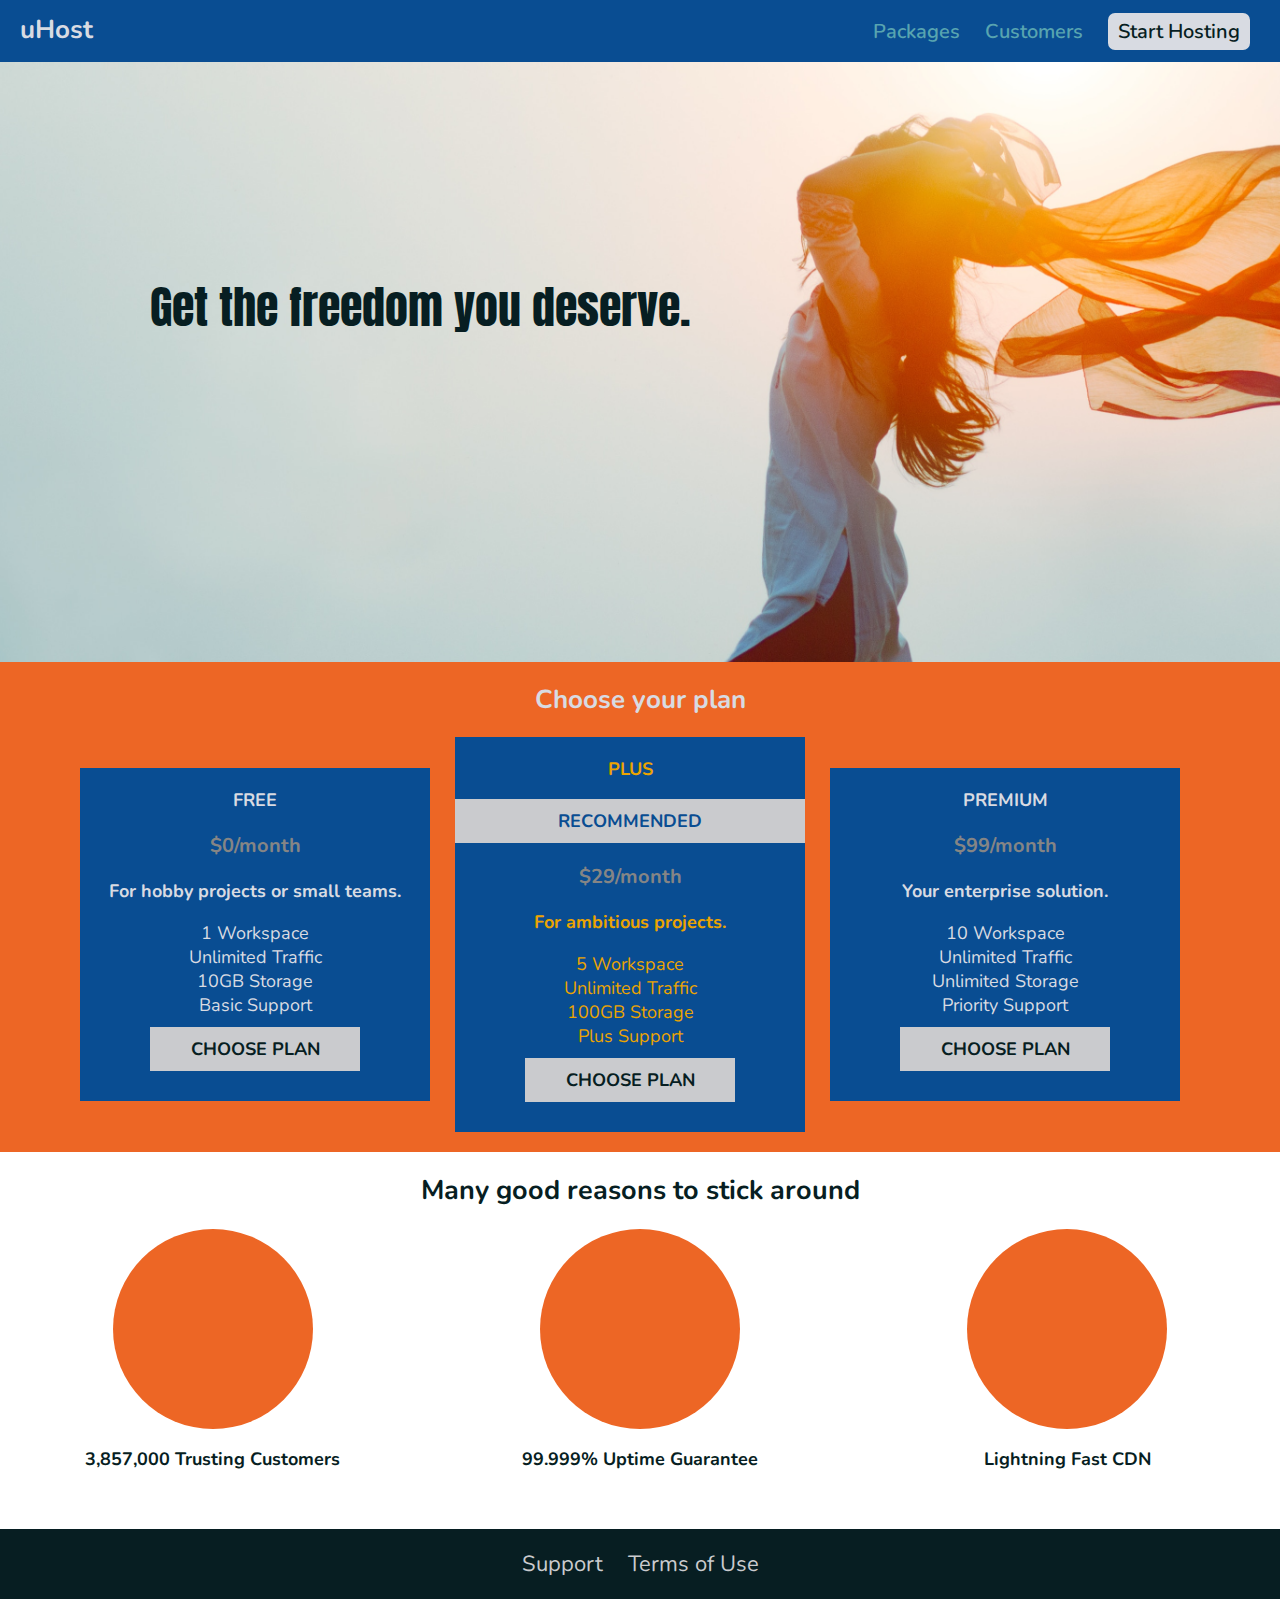
==== index.html @ 659d3403 "Create and style footer" ====
<!DOCTYPE html>

<head>
    <meta charset="utf-8">
    <meta http-equiv="X-UA-Compatible" content="IE=edge">
    <title>uHost</title>
    <link rel="shortcut icon" href="favicon.png">
    <meta name="description" content="">
    <meta name="viewport" content="width=device-width, initial-scale=1">
    <link rel="stylesheet" href="style.css">
    <link href="https://fonts.googleapis.com/css?family=Anton|Nunito" rel="stylesheet">
</head>

<body>
    <div class="container">
        <nav class="navigation">
            <a class="nav-home" href="#">uHost</a>
            <ul class="nav-links">
                <li class="nav-link">
                    <a href="packages.html">Packages</a>
                </li>
                <li class="nav-link">
                    <a href="customers.html">Customers</a>
                </li>
                <li class="nav-link hosting">
                    <a href="hosting.html">Start Hosting</a>
                </li>
            </ul>
        </nav>
        <main>
            <section class="img-text">
                <div class="text-msg">Get the freedom you deserve.</div>
            </section>
            <section class="packages">
                <h3 class="packages-title">Choose your plan</h3>
                <ul class="packages-list">
                    <li class="package">
                        <h4 class="package-title">FREE</h4>
                        <p class="package-price">$0/month</p>
                        <p class="package-description">For hobby projects or small teams.</p>
                        <ul class="package-deal">
                            <li>1 Workspace</li>
                            <li>Unlimited Traffic</li>
                            <li>10GB Storage</li>
                            <li>Basic Support</li>
                        </ul>
                        <p class="choose-plan">
                            <a href="#">Choose Plan</a>
                        </p>
                    </li>
                    <li class="package package-plus">
                        <h4 class="package-title">PLUS</h4>
                        <p class="recommended-label">Recommended</p>
                        <p class="package-price">$29/month</p>
                        <p class="package-description">For ambitious projects.</p>
                        <ul class="package-deal">
                            <li>5 Workspace</li>
                            <li>Unlimited Traffic</li>
                            <li>100GB Storage</li>
                            <li>Plus Support</li>
                        </ul>
                        <p class="choose-plan">
                            <a href="#">Choose Plan</a>
                        </p>
                    </li>
                    <li class="package">
                        <h4 class="package-title">PREMIUM</h4>
                        <p class="package-price">$99/month</p>
                        <p class="package-description">Your enterprise solution.</p>
                        <ul class="package-deal">
                            <li>10 Workspace</li>
                            <li>Unlimited Traffic</li>
                            <li>Unlimited Storage</li>
                            <li>Priority Support</li>
                        </ul>
                        <p class="choose-plan">
                            <a href="#">Choose Plan</a>
                        </p>
                    </li>
                </ul>
            </section>
            <section class="features">
                <h2 class="features-title">Many good reasons to stick around</h2>
                <ul class="feature-items">
                    <li class="feature">
                        <div class="feature-img"></div>
                        <p class="feature-text">3,857,000 Trusting Customers</p>
                    </li>
                    <li class="feature">
                        <div class="feature-img"></div>
                        <p class="feature-text">99.999% Uptime Guarantee</p>
                    </li>
                    <li class="feature">
                        <div class="feature-img"></div>
                        <p class="feature-text">Lightning Fast CDN</p>
                    </li>
                </ul>
            </section>
        </main>
        <footer>
            <a href="#">Support</a>
            <a href="#">Terms of Use</a>
        </footer>
    </div>
    <script src="" async defer></script>
</body>

</html>
---- style.css ----
* {
  box-sizing: border-box;
}
body {
  font-family: 'Nunito', sans-serif;
  font-size: 18px;
  margin: 0;
  padding: 0;
  color: #071e22;
}
ul,
li,
a {
  list-style-type: none;
  text-decoration: none;
  color: inherit;
  margin: 0;
  padding: 0;
}
h1,
h2,
h3,
h4 {
  margin: 0;
  padding: 0;
}
a:active,
a:hover,
a:focus {
  text-decoration: none;
}
/*** INDEX PAGE ***/

/*** Navigation ***/
.navigation {
  background-color: #094d92;
  font-weight: 600;
  padding: 12px 0;
}
.nav-home {
  font-size: 26px;
  margin-left: 20px;
  font-weight: 700;
  color: #d8dbe2;
}
.nav-links,
.nav-link {
  display: inline-block;
}
.nav-links {
  width: 90%;
  text-align: right;
  color: #58a4b0;
}
.nav-link {
  padding-right: 20px;
  font-size: 20px;
}
.hosting {
  padding: 5px 10px;
  background-color: #d8dbe2;
  border-radius: 7px;
  color: #071e22;
}
/*** Main Section ***/

.img-text {
  height: 600px;
  background: url('img/freedom6.jpg') center;
  background-size: 130% auto;
  position: relative;
}
.text-msg {
  position: absolute;
  top: 35%;
  left: 150px;
  color: #071e22;
  font-size: 46px;
  font-family: 'Anton', sans-serif;
}
.packages {
  background-color: #ed6625;
  padding: 20px 0;
  text-align: center;
}
.packages-title {
  margin-bottom: 20px;
  font-size: 26px;
  color: #d8dbe2;
}
.package {
  padding: 20px 0;
  display: inline-block;
  margin-right: 20px;
  vertical-align: middle;
  width: 350px;
  background-color: #094d92;
  color: #d8dbe2;
}

.package-plus {
  color: #eca400;
}
.package-plus .recommended-label {
  padding: 10px 0;
  background-color: #cacbce;
  color: #094d92;
  text-transform: uppercase;
  font-weight: bold;
}
.package-description {
  font-weight: bold;
}
.package .choose-plan {
  padding: 10px;
  background-color: #cacbce;
  color: #071e22;
  width: 60%;
  margin: 10px auto;
  text-transform: uppercase;
  font-weight: bolder;
}

.package-price {
  font-size: 20px;
  font-weight: bold;
  color: #858585;
}

.features {
  text-align: center;
  padding: 20px 0;
}
.feature-img {
  width: 200px;
  height: 200px;
  border-radius: 50%;
  background-color: #ed6625;
}
.feature {
  display: inline-block;
  padding: 20px 0;
  width: 33%;
}
.feature-img {
  margin: 0 auto;
}
.feature-text {
  font-weight: bold;
}

/*** Footer ***/
footer {
  background-color: #071e22;
  text-align: center;
  padding: 20px 0;
}
footer a {
  color: #cacbce;
  font-size: 22px;
}

footer a:first-child {
  margin-right: 20px;
}
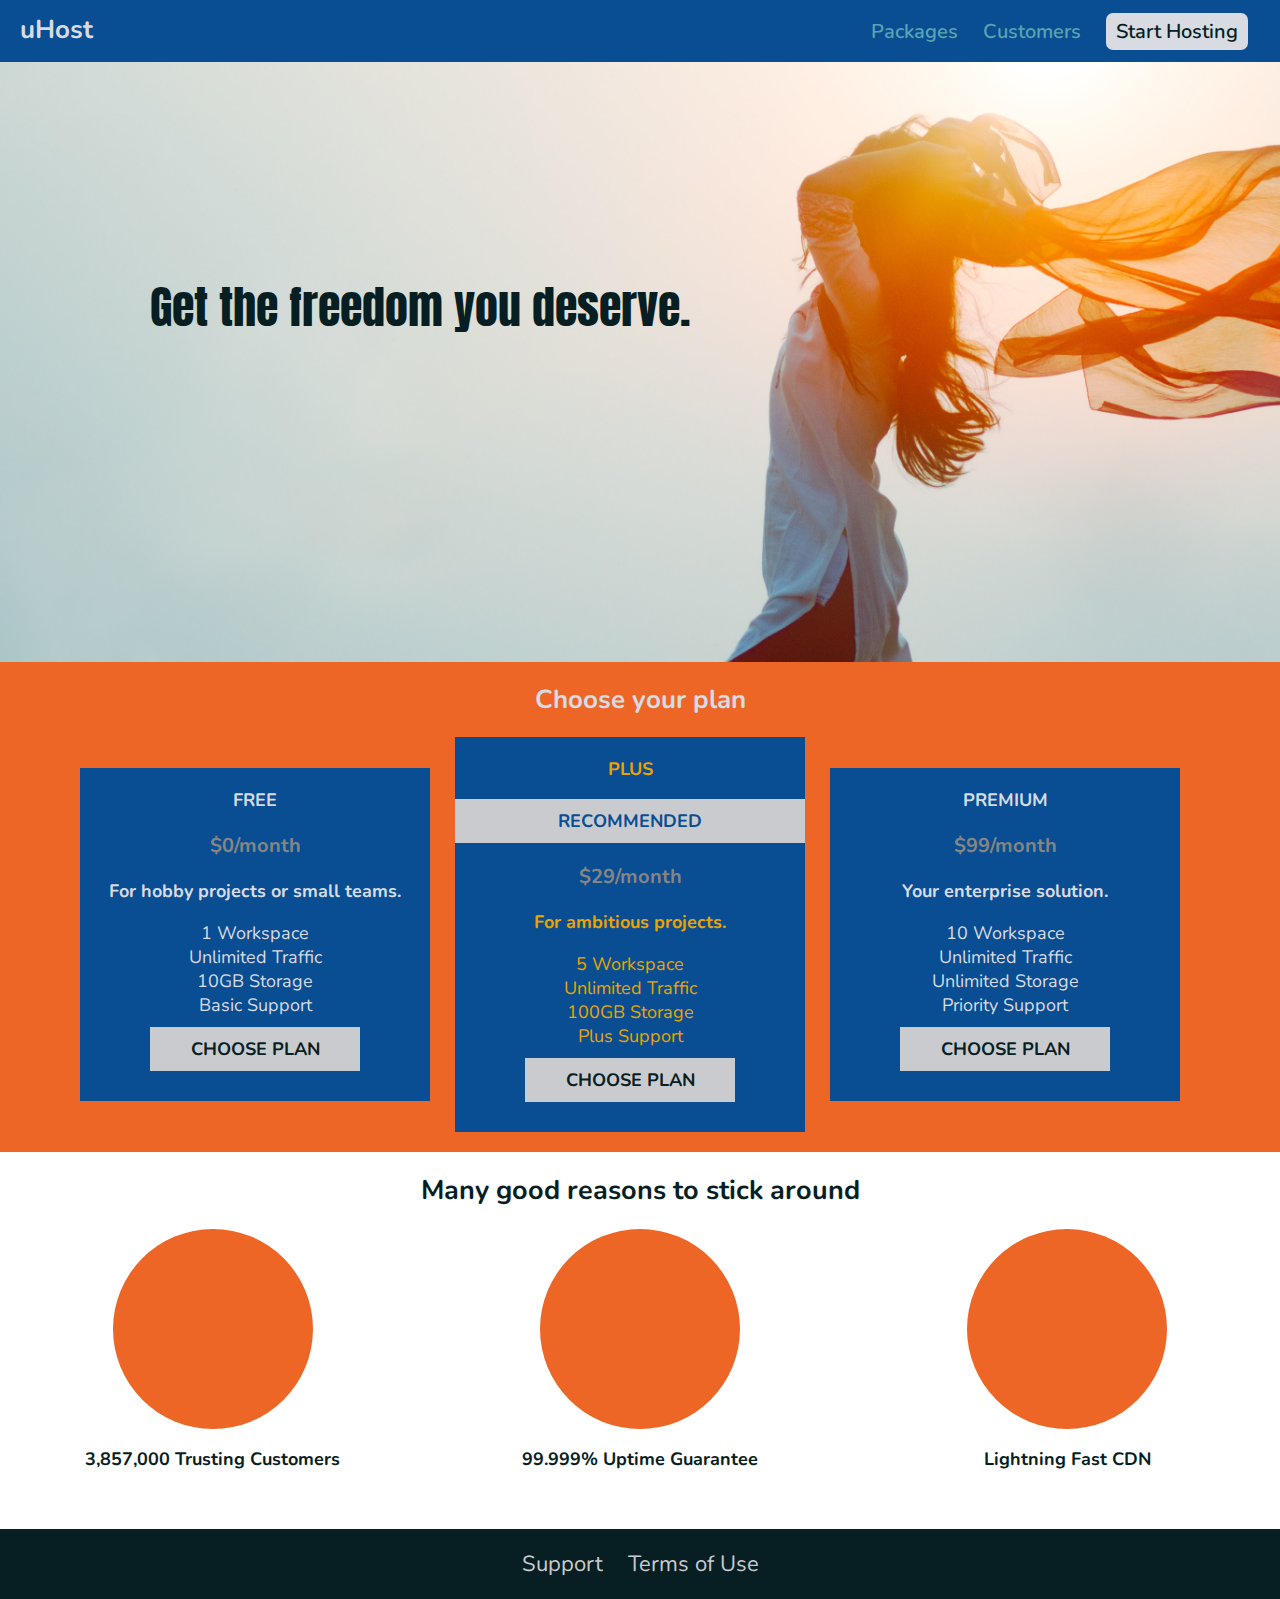
==== commit 087e3868: "Add and style header" ====
--- a/index.html
+++ b/index.html
@@ -12,9 +12,11 @@
 </head>
 
 <body>
-    <div class="container">
+    <header class="main-header">
+        <div class="home-title">
+            <a href="#">uHost</a>
+        </div>
         <nav class="navigation">
-            <a class="nav-home" href="#">uHost</a>
             <ul class="nav-links">
                 <li class="nav-link">
                     <a href="packages.html">Packages</a>
@@ -27,81 +29,81 @@
                 </li>
             </ul>
         </nav>
-        <main>
-            <section class="img-text">
-                <div class="text-msg">Get the freedom you deserve.</div>
-            </section>
-            <section class="packages">
-                <h3 class="packages-title">Choose your plan</h3>
-                <ul class="packages-list">
-                    <li class="package">
-                        <h4 class="package-title">FREE</h4>
-                        <p class="package-price">$0/month</p>
-                        <p class="package-description">For hobby projects or small teams.</p>
-                        <ul class="package-deal">
-                            <li>1 Workspace</li>
-                            <li>Unlimited Traffic</li>
-                            <li>10GB Storage</li>
-                            <li>Basic Support</li>
-                        </ul>
-                        <p class="choose-plan">
-                            <a href="#">Choose Plan</a>
-                        </p>
-                    </li>
-                    <li class="package package-plus">
-                        <h4 class="package-title">PLUS</h4>
-                        <p class="recommended-label">Recommended</p>
-                        <p class="package-price">$29/month</p>
-                        <p class="package-description">For ambitious projects.</p>
-                        <ul class="package-deal">
-                            <li>5 Workspace</li>
-                            <li>Unlimited Traffic</li>
-                            <li>100GB Storage</li>
-                            <li>Plus Support</li>
-                        </ul>
-                        <p class="choose-plan">
-                            <a href="#">Choose Plan</a>
-                        </p>
-                    </li>
-                    <li class="package">
-                        <h4 class="package-title">PREMIUM</h4>
-                        <p class="package-price">$99/month</p>
-                        <p class="package-description">Your enterprise solution.</p>
-                        <ul class="package-deal">
-                            <li>10 Workspace</li>
-                            <li>Unlimited Traffic</li>
-                            <li>Unlimited Storage</li>
-                            <li>Priority Support</li>
-                        </ul>
-                        <p class="choose-plan">
-                            <a href="#">Choose Plan</a>
-                        </p>
-                    </li>
-                </ul>
-            </section>
-            <section class="features">
-                <h2 class="features-title">Many good reasons to stick around</h2>
-                <ul class="feature-items">
-                    <li class="feature">
-                        <div class="feature-img"></div>
-                        <p class="feature-text">3,857,000 Trusting Customers</p>
-                    </li>
-                    <li class="feature">
-                        <div class="feature-img"></div>
-                        <p class="feature-text">99.999% Uptime Guarantee</p>
-                    </li>
-                    <li class="feature">
-                        <div class="feature-img"></div>
-                        <p class="feature-text">Lightning Fast CDN</p>
-                    </li>
-                </ul>
-            </section>
-        </main>
-        <footer>
-            <a href="#">Support</a>
-            <a href="#">Terms of Use</a>
-        </footer>
-    </div>
+    </header>
+    <main>
+        <section class="img-text">
+            <div class="text-msg">Get the freedom you deserve.</div>
+        </section>
+        <section class="packages">
+            <h3 class="packages-title">Choose your plan</h3>
+            <ul class="packages-list">
+                <li class="package">
+                    <h4 class="package-title">FREE</h4>
+                    <p class="package-price">$0/month</p>
+                    <p class="package-description">For hobby projects or small teams.</p>
+                    <ul class="package-deal">
+                        <li>1 Workspace</li>
+                        <li>Unlimited Traffic</li>
+                        <li>10GB Storage</li>
+                        <li>Basic Support</li>
+                    </ul>
+                    <p class="choose-plan">
+                        <a href="#">Choose Plan</a>
+                    </p>
+                </li>
+                <li class="package package-plus">
+                    <h4 class="package-title">PLUS</h4>
+                    <p class="recommended-label">Recommended</p>
+                    <p class="package-price">$29/month</p>
+                    <p class="package-description">For ambitious projects.</p>
+                    <ul class="package-deal">
+                        <li>5 Workspace</li>
+                        <li>Unlimited Traffic</li>
+                        <li>100GB Storage</li>
+                        <li>Plus Support</li>
+                    </ul>
+                    <p class="choose-plan">
+                        <a href="#">Choose Plan</a>
+                    </p>
+                </li>
+                <li class="package">
+                    <h4 class="package-title">PREMIUM</h4>
+                    <p class="package-price">$99/month</p>
+                    <p class="package-description">Your enterprise solution.</p>
+                    <ul class="package-deal">
+                        <li>10 Workspace</li>
+                        <li>Unlimited Traffic</li>
+                        <li>Unlimited Storage</li>
+                        <li>Priority Support</li>
+                    </ul>
+                    <p class="choose-plan">
+                        <a href="#">Choose Plan</a>
+                    </p>
+                </li>
+            </ul>
+        </section>
+        <section class="features">
+            <h2 class="features-title">Many good reasons to stick around</h2>
+            <ul class="feature-items">
+                <li class="feature">
+                    <div class="feature-img"></div>
+                    <p class="feature-text">3,857,000 Trusting Customers</p>
+                </li>
+                <li class="feature">
+                    <div class="feature-img"></div>
+                    <p class="feature-text">99.999% Uptime Guarantee</p>
+                </li>
+                <li class="feature">
+                    <div class="feature-img"></div>
+                    <p class="feature-text">Lightning Fast CDN</p>
+                </li>
+            </ul>
+        </section>
+    </main>
+    <footer>
+        <a href="#">Support</a>
+        <a href="#">Terms of Use</a>
+    </footer>
     <script src="" async defer></script>
 </body>
 
--- a/style.css
+++ b/style.css
@@ -32,30 +32,36 @@
 /*** INDEX PAGE ***/
 
 /*** Navigation ***/
-.navigation {
+.main-header {
   background-color: #094d92;
   font-weight: 600;
-  padding: 12px 0;
+  padding: 12px 20px;
 }
-.nav-home {
+
+.home-title {
   font-size: 26px;
-  margin-left: 20px;
   font-weight: 700;
   color: #d8dbe2;
 }
-.nav-links,
-.nav-link {
+.navigation {
+  text-align: right;
+}
+.navigation,
+.nav-link,
+.home-title {
   display: inline-block;
 }
+.navigation {
+  width: calc(100% - 90px);
+}
 .nav-links {
-  width: 90%;
-  text-align: right;
   color: #58a4b0;
 }
 .nav-link {
   padding-right: 20px;
   font-size: 20px;
 }
+
 .hosting {
   padding: 5px 10px;
   background-color: #d8dbe2;
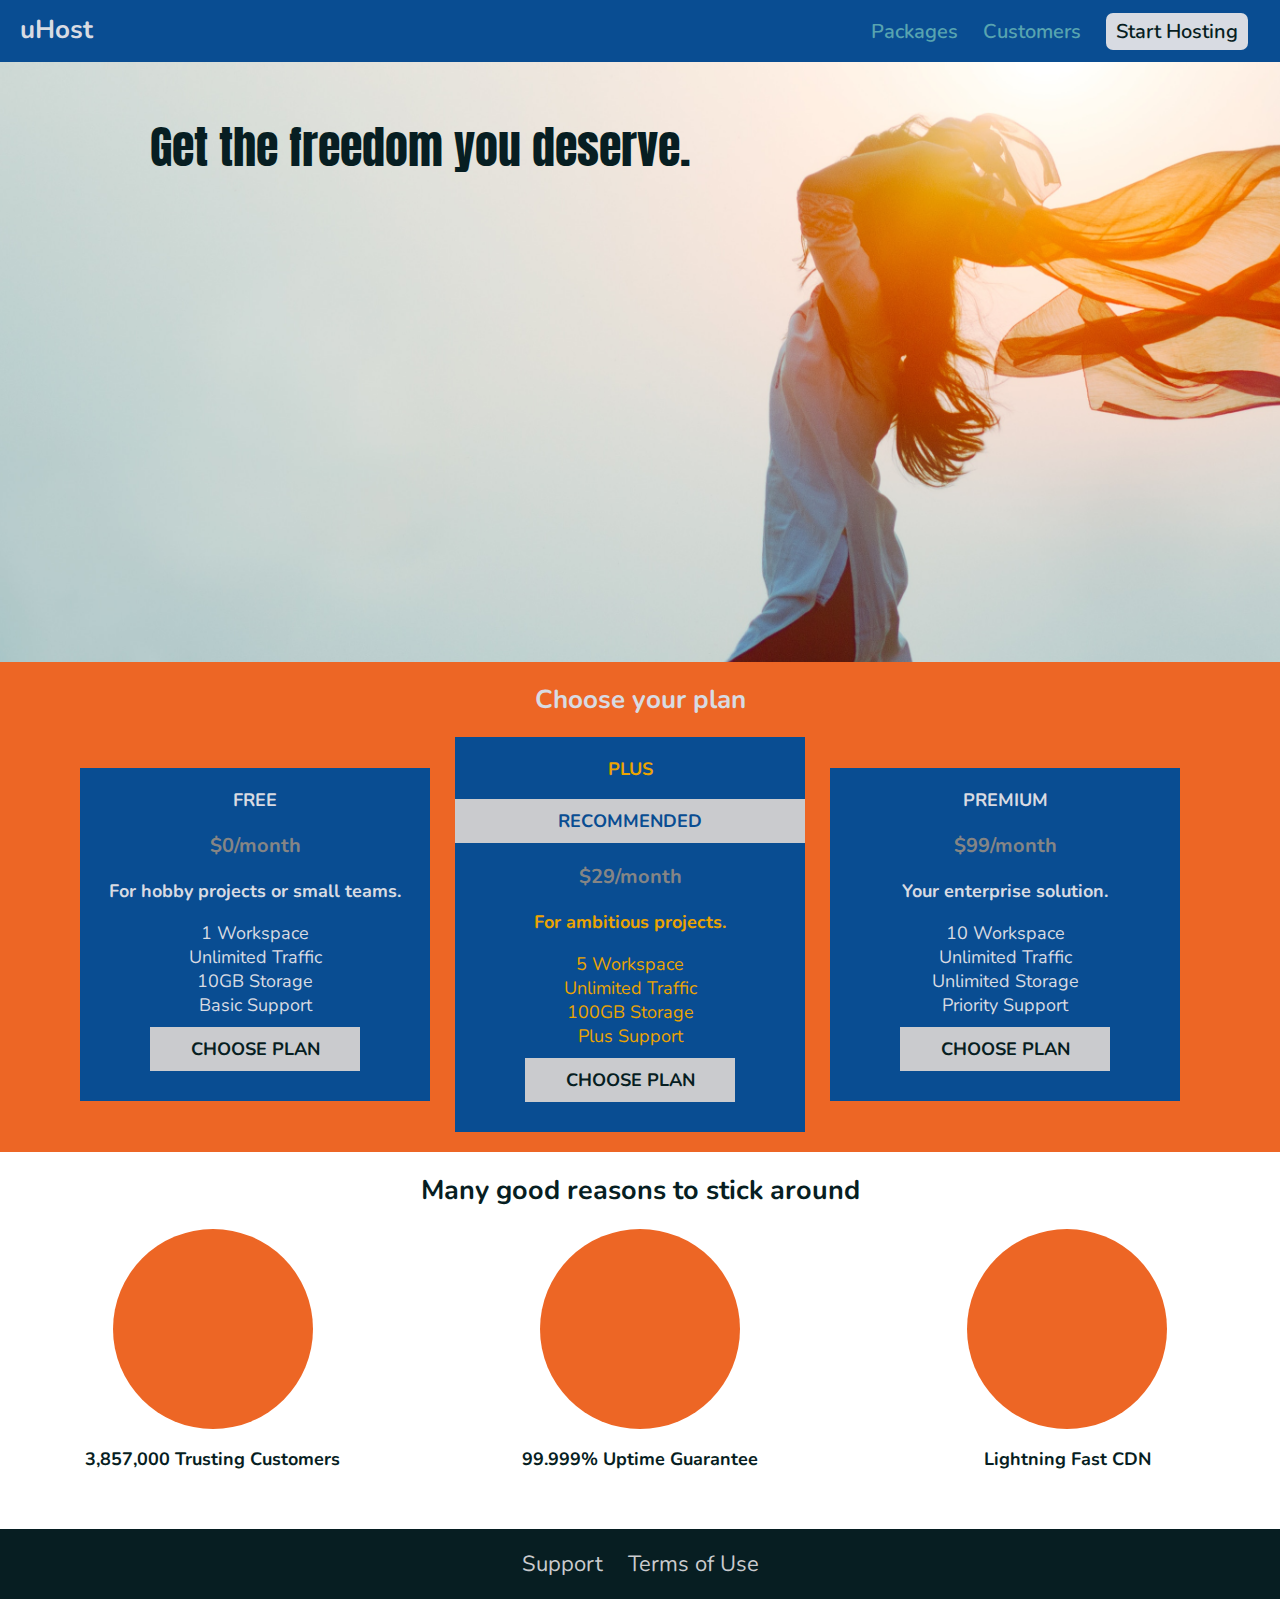
==== commit 07d8a0f3: "Create Packages page" ====
--- a/index.html
+++ b/index.html
@@ -14,7 +14,7 @@
 <body>
     <header class="main-header">
         <div class="home-title">
-            <a href="#">uHost</a>
+            <a href="index.html">uHost</a>
         </div>
         <nav class="navigation">
             <ul class="nav-links">
--- a/style.css
+++ b/style.css
@@ -36,6 +36,9 @@
   background-color: #094d92;
   font-weight: 600;
   padding: 12px 20px;
+  position: fixed;
+  top: 0%;
+  width: 100%;
 }
 
 .home-title {
@@ -71,15 +74,14 @@
 /*** Main Section ***/
 
 .img-text {
+  margin-top: 62px;
   height: 600px;
   background: url('img/freedom6.jpg') center;
   background-size: 130% auto;
-  position: relative;
 }
 .text-msg {
-  position: absolute;
-  top: 35%;
-  left: 150px;
+  padding-top: 50px;
+  padding-left: 150px;
   color: #071e22;
   font-size: 46px;
   font-family: 'Anton', sans-serif;
@@ -94,6 +96,7 @@
   font-size: 26px;
   color: #d8dbe2;
 }
+
 .package {
   padding: 20px 0;
   display: inline-block;
@@ -169,3 +172,26 @@
 footer a:first-child {
   margin-right: 20px;
 }
+
+/*** Packages Page ***/
+.background {
+  background: url(img/background.jpeg);
+}
+.deals-main {
+  padding-top: 82px;
+}
+.deal {
+  margin: 20px;
+  padding: 20px;
+  border: 1px solid #071e22;
+  position: relative;
+}
+.deal-badge {
+  position: absolute;
+  background-color: #ed6625;
+  padding: 5px;
+  color: #d8dbe2;
+  top: 20px;
+  right: 20px;
+  margin-bottom: 20px;
+}
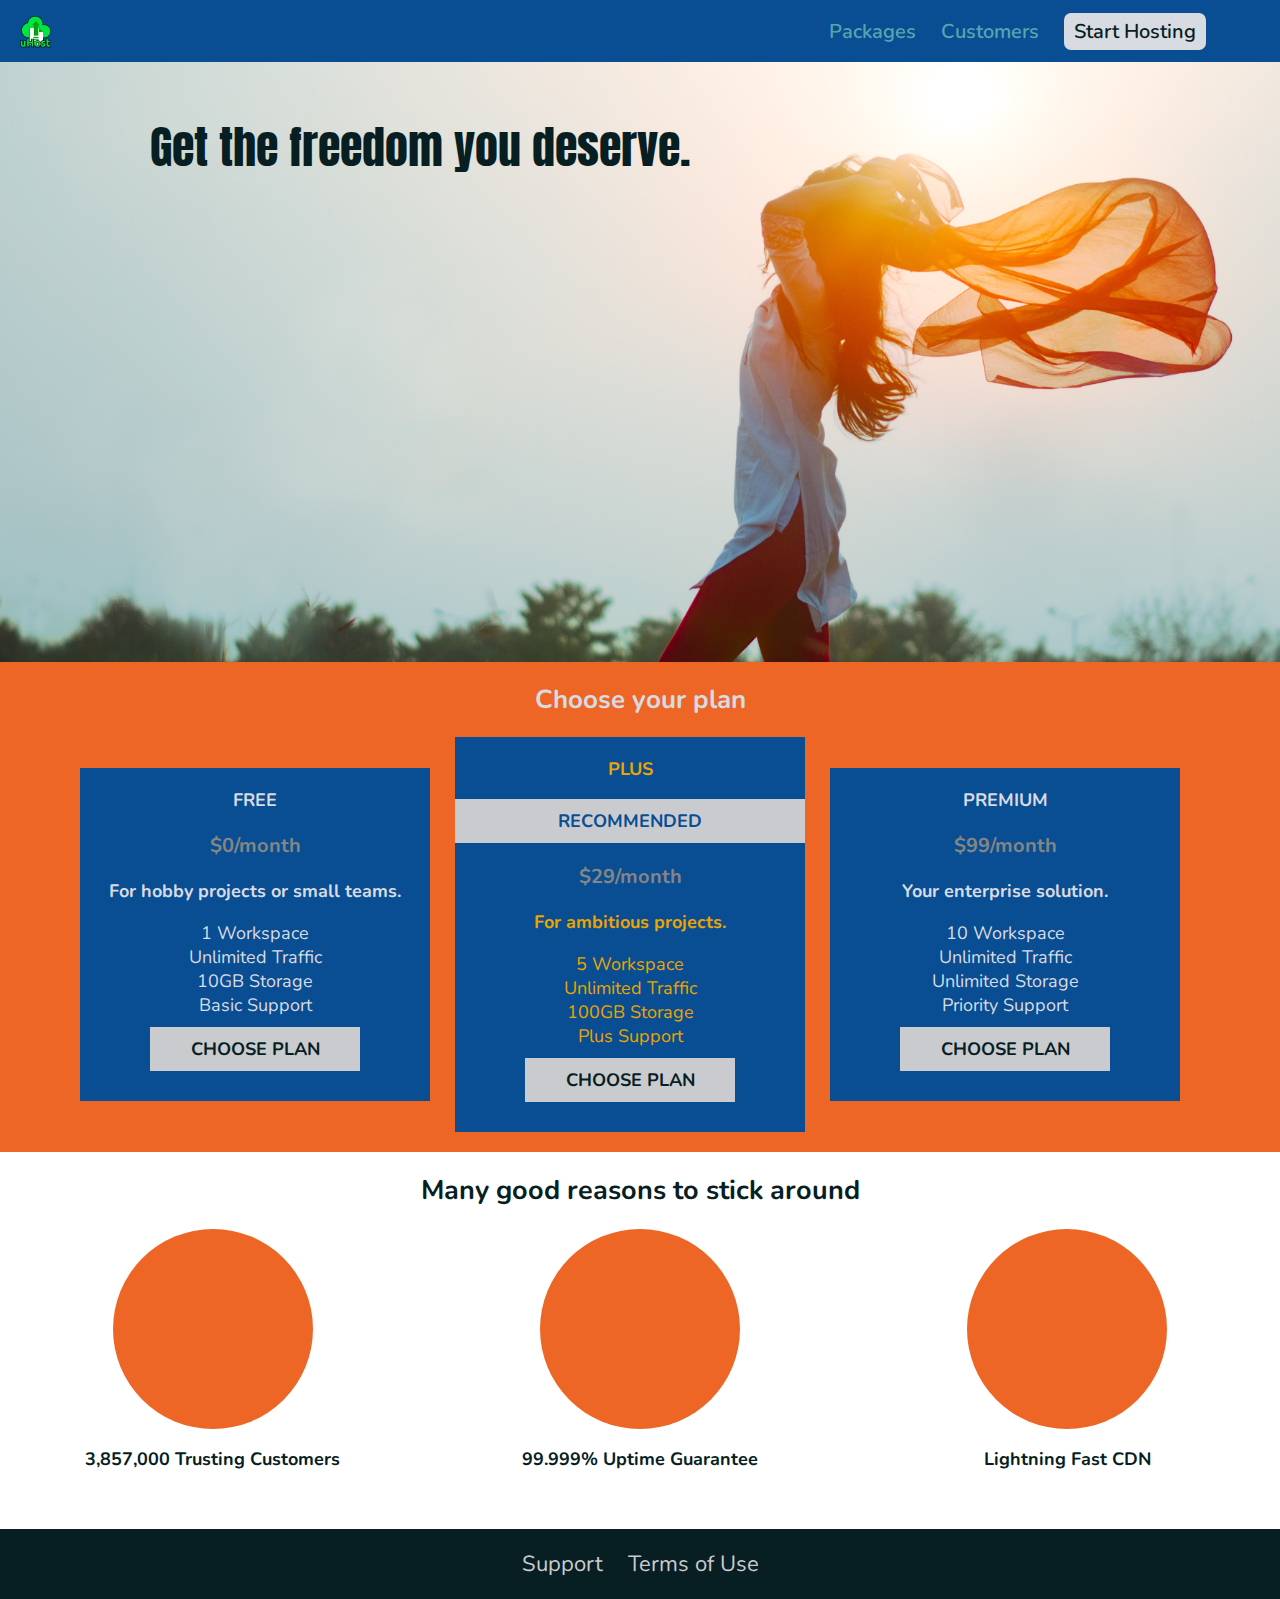
==== commit 27fc3104: "Add and style the Customers page" ====
--- a/index.html
+++ b/index.html
@@ -4,7 +4,7 @@
     <meta charset="utf-8">
     <meta http-equiv="X-UA-Compatible" content="IE=edge">
     <title>uHost</title>
-    <link rel="shortcut icon" href="favicon.png">
+    <link rel="shortcut icon" href="img/favicon.png">
     <meta name="description" content="">
     <meta name="viewport" content="width=device-width, initial-scale=1">
     <link rel="stylesheet" href="style.css">
@@ -14,7 +14,7 @@
 <body>
     <header class="main-header">
         <div class="home-title">
-            <a href="index.html">uHost</a>
+            <a href="index.html"><img src="img/uhost-icon.png" alt="uHost icon"></a>
         </div>
         <nav class="navigation">
             <ul class="nav-links">
@@ -22,7 +22,7 @@
                     <a href="packages.html">Packages</a>
                 </li>
                 <li class="nav-link">
-                    <a href="customers.html">Customers</a>
+                    <a href="customers/customers.html">Customers</a>
                 </li>
                 <li class="nav-link hosting">
                     <a href="hosting.html">Start Hosting</a>
--- a/style.css
+++ b/style.css
@@ -46,6 +46,11 @@
   font-weight: 700;
   color: #d8dbe2;
 }
+
+.home-title img {
+  vertical-align: middle;
+  height: 32px;
+}
 .navigation {
   text-align: right;
 }
@@ -76,8 +81,7 @@
 .img-text {
   margin-top: 62px;
   height: 600px;
-  background: url('img/freedom6.jpg') center;
-  background-size: 130% auto;
+  background: url('img/freedom6.jpg') right bottom 40% / cover border-box, #071e22;
 }
 .text-msg {
   padding-top: 50px;
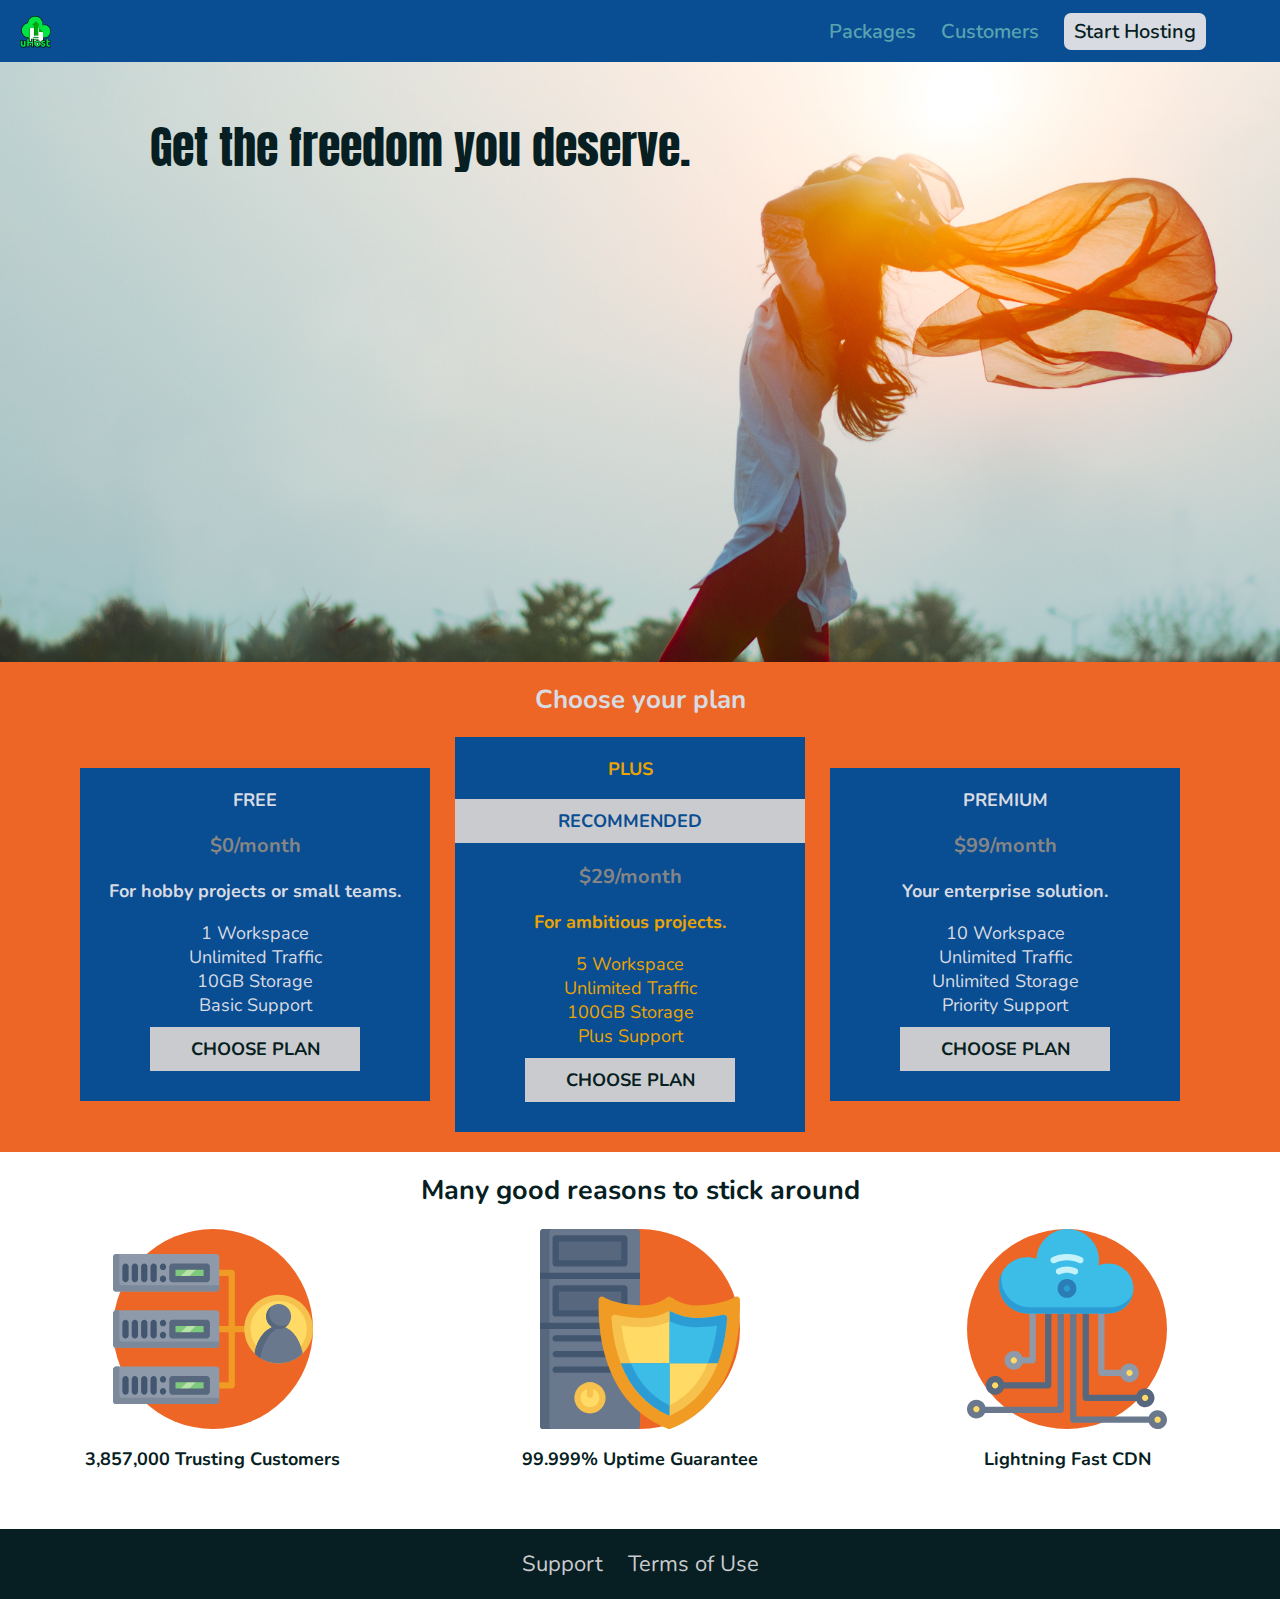
==== commit 2a6fc1fb: "Add SVGs to the main page" ====
--- a/index.html
+++ b/index.html
@@ -86,15 +86,180 @@
             <h2 class="features-title">Many good reasons to stick around</h2>
             <ul class="feature-items">
                 <li class="feature">
-                    <div class="feature-img"></div>
+                    <div class="feature-img"><svg viewBox="0 0 512 512">
+                            <path style="fill:#F09B24;" d="M344,248h-32V112c0-4.418-3.582-8-8-8h-40c-4.418,0-8,3.582-8,8s3.582,8,8,8h32v128h-32  c-4.418,0-8,3.582-8,8s3.582,8,8,8h32v128h-32c-4.418,0-8,3.582-8,8s3.582,8,8,8h40c4.418,0,8-3.582,8-8V264h32c4.418,0,8-3.582,8-8  S348.418,248,344,248z"
+                            />
+                            <path style="fill:#8E9AA9;" d="M264,64H8c-4.418,0-8,3.582-8,8v80c0,4.418,3.582,8,8,8h256c4.418,0,8-3.582,8-8V72  C272,67.582,268.418,64,264,64z"
+                            />
+                            <path style="fill:#7C899B;" d="M24,144c-4.418,0-8-3.582-8-8V64H8c-4.418,0-8,3.582-8,8v80c0,4.418,3.582,8,8,8h256  c4.418,0,8-3.582,8-8v-8H24z"
+                            />
+                            <rect x="152" y="96" style="fill:#B8E3A8;" width="88" height="32" />
+                            <g>
+                                <polygon style="fill:#7EC97D;" points="152,96 152,128 166,128 198,96  " />
+                                <polygon style="fill:#7EC97D;" points="220,96 188,128 240,128 240,96  " />
+                            </g>
+                            <path style="fill:#56677E;" d="M240,136h-88c-4.418,0-8-3.582-8-8V96c0-4.418,3.582-8,8-8h88c4.418,0,8,3.582,8,8v32  C248,132.418,244.418,136,240,136z M160,120h72v-16h-72V120z"
+                            />
+                            <g>
+                                <path style="fill:#435670;" d="M32,136c-4.418,0-8-3.582-8-8V96c0-4.418,3.582-8,8-8s8,3.582,8,8v32C40,132.418,36.418,136,32,136z   "
+                                />
+                                <path style="fill:#435670;" d="M56,136c-4.418,0-8-3.582-8-8V96c0-4.418,3.582-8,8-8s8,3.582,8,8v32C64,132.418,60.418,136,56,136z   "
+                                />
+                                <path style="fill:#435670;" d="M80,136c-4.418,0-8-3.582-8-8V96c0-4.418,3.582-8,8-8s8,3.582,8,8v32C88,132.418,84.418,136,80,136z   "
+                                />
+                                <path style="fill:#435670;" d="M104,136c-4.418,0-8-3.582-8-8V96c0-4.418,3.582-8,8-8s8,3.582,8,8v32   C112,132.418,108.418,136,104,136z"
+                                />
+                                <path style="fill:#435670;" d="M128,105c-4.418,0-8-3.582-8-8v-1c0-4.418,3.582-8,8-8s8,3.582,8,8v1   C136,101.418,132.418,105,128,105z"
+                                />
+                                <path style="fill:#435670;" d="M128,136c-4.418,0-8-3.582-8-8v-1c0-4.418,3.582-8,8-8s8,3.582,8,8v1   C136,132.418,132.418,136,128,136z"
+                                />
+                            </g>
+                            <path style="fill:#8E9AA9;" d="M264,208H8c-4.418,0-8,3.582-8,8v80c0,4.418,3.582,8,8,8h256c4.418,0,8-3.582,8-8v-80  C272,211.582,268.418,208,264,208z"
+                            />
+                            <path style="fill:#7C899B;" d="M24,288c-4.418,0-8-3.582-8-8v-72H8c-4.418,0-8,3.582-8,8v80c0,4.418,3.582,8,8,8h256  c4.418,0,8-3.582,8-8v-8H24z"
+                            />
+                            <rect x="152" y="240" style="fill:#B8E3A8;" width="88" height="32" />
+                            <g>
+                                <polygon style="fill:#7EC97D;" points="152,240 152,272 166,272 198,240  " />
+                                <polygon style="fill:#7EC97D;" points="220,240 188,272 240,272 240,240  " />
+                            </g>
+                            <path style="fill:#56677E;" d="M240,280h-88c-4.418,0-8-3.582-8-8v-32c0-4.418,3.582-8,8-8h88c4.418,0,8,3.582,8,8v32  C248,276.418,244.418,280,240,280z M160,264h72v-16h-72V264z"
+                            />
+                            <g>
+                                <path style="fill:#435670;" d="M32,280c-4.418,0-8-3.582-8-8v-32c0-4.418,3.582-8,8-8s8,3.582,8,8v32C40,276.418,36.418,280,32,280   z"
+                                />
+                                <path style="fill:#435670;" d="M56,280c-4.418,0-8-3.582-8-8v-32c0-4.418,3.582-8,8-8s8,3.582,8,8v32C64,276.418,60.418,280,56,280   z"
+                                />
+                                <path style="fill:#435670;" d="M80,280c-4.418,0-8-3.582-8-8v-32c0-4.418,3.582-8,8-8s8,3.582,8,8v32C88,276.418,84.418,280,80,280   z"
+                                />
+                                <path style="fill:#435670;" d="M104,280c-4.418,0-8-3.582-8-8v-32c0-4.418,3.582-8,8-8s8,3.582,8,8v32   C112,276.418,108.418,280,104,280z"
+                                />
+                                <path style="fill:#435670;" d="M128,249c-4.418,0-8-3.582-8-8v-1c0-4.418,3.582-8,8-8s8,3.582,8,8v1   C136,245.418,132.418,249,128,249z"
+                                />
+                                <path style="fill:#435670;" d="M128,280c-4.418,0-8-3.582-8-8v-1c0-4.418,3.582-8,8-8s8,3.582,8,8v1   C136,276.418,132.418,280,128,280z"
+                                />
+                            </g>
+                            <path style="fill:#8E9AA9;" d="M264,352H8c-4.418,0-8,3.582-8,8v80c0,4.418,3.582,8,8,8h256c4.418,0,8-3.582,8-8v-80  C272,355.582,268.418,352,264,352z"
+                            />
+                            <path style="fill:#7C899B;" d="M24,432c-4.418,0-8-3.582-8-8v-72H8c-4.418,0-8,3.582-8,8v80c0,4.418,3.582,8,8,8h256  c4.418,0,8-3.582,8-8v-8H24z"
+                            />
+                            <rect x="152" y="384" style="fill:#B8E3A8;" width="88" height="32" />
+                            <g>
+                                <polygon style="fill:#7EC97D;" points="152,384 152,416 166,416 198,384  " />
+                                <polygon style="fill:#7EC97D;" points="220,384 188,416 240,416 240,384  " />
+                            </g>
+                            <path style="fill:#56677E;" d="M240,424h-88c-4.418,0-8-3.582-8-8v-32c0-4.418,3.582-8,8-8h88c4.418,0,8,3.582,8,8v32  C248,420.418,244.418,424,240,424z M160,408h72v-16h-72V408z"
+                            />
+                            <g>
+                                <path style="fill:#435670;" d="M32,424c-4.418,0-8-3.582-8-8v-32c0-4.418,3.582-8,8-8s8,3.582,8,8v32C40,420.418,36.418,424,32,424   z"
+                                />
+                                <path style="fill:#435670;" d="M56,424c-4.418,0-8-3.582-8-8v-32c0-4.418,3.582-8,8-8s8,3.582,8,8v32C64,420.418,60.418,424,56,424   z"
+                                />
+                                <path style="fill:#435670;" d="M80,424c-4.418,0-8-3.582-8-8v-32c0-4.418,3.582-8,8-8s8,3.582,8,8v32C88,420.418,84.418,424,80,424   z"
+                                />
+                                <path style="fill:#435670;" d="M104,424c-4.418,0-8-3.582-8-8v-32c0-4.418,3.582-8,8-8s8,3.582,8,8v32   C112,420.418,108.418,424,104,424z"
+                                />
+                                <path style="fill:#435670;" d="M128,393c-4.418,0-8-3.582-8-8v-1c0-4.418,3.582-8,8-8s8,3.582,8,8v1   C136,389.418,132.418,393,128,393z"
+                                />
+                                <path style="fill:#435670;" d="M128,424c-4.418,0-8-3.582-8-8v-1c0-4.418,3.582-8,8-8s8,3.582,8,8v1   C136,420.418,132.418,424,128,424z"
+                                />
+                            </g>
+                            <path style="fill:#F7C14D;" d="M424,168c-48.523,0-88,39.477-88,88s39.477,88,88,88s88-39.477,88-88S472.523,168,424,168z" />
+                            <path style="fill:#FFDB66;" d="M424,184c-39.701,0-72,32.299-72,72s32.299,72,72,72s72-32.299,72-72S463.701,184,424,184z" />
+                            <path style="fill:#69788D;" d="M484.893,314.16C476.393,274.588,451.922,248,424,248s-52.393,26.588-60.893,66.16  c-0.605,2.82,0.354,5.749,2.511,7.664C381.731,336.124,402.465,344,424,344s42.269-7.876,58.381-22.176  C484.539,319.909,485.498,316.98,484.893,314.16z"
+                            />
+                            <path style="fill:#56677E;" d="M434.053,249.171C430.768,248.403,427.411,248,424,248c-27.922,0-52.393,26.588-60.893,66.16  c-0.605,2.82,0.354,5.749,2.511,7.664c3.383,3.002,6.979,5.703,10.734,8.125C384.904,286.243,407.373,255.378,434.053,249.171z"
+                            />
+                            <path style="fill:#69788D;" d="M424,192c-17.645,0-32,14.355-32,32s14.355,32,32,32s32-14.355,32-32S441.645,192,424,192z" />
+                            <path style="fill:#56677E;" d="M432,248c-17.645,0-32-14.355-32-32c0-6.783,2.128-13.076,5.742-18.258  C397.444,203.53,392,213.138,392,224c0,17.645,14.355,32,32,32c10.862,0,20.471-5.444,26.258-13.742  C445.076,245.872,438.783,248,432,248z"
+                            />
+
+                        </svg></div>
                     <p class="feature-text">3,857,000 Trusting Customers</p>
                 </li>
                 <li class="feature">
-                    <div class="feature-img"></div>
+                    <div class="feature-img"><svg viewBox="0 0 512 512">
+                            <path style="fill:#69788D;" d="M248,0H8C3.582,0,0,3.582,0,8v496c0,4.418,3.582,8,8,8h240c4.418,0,8-3.582,8-8V8  C256,3.582,252.418,0,248,0z"
+                            />
+                            <path style="fill:#56677E;" d="M24,504V8c0-4.418,3.582-8,8-8H8C3.582,0,0,3.582,0,8v496c0,4.418,3.582,8,8,8h24  C27.582,512,24,508.418,24,504z"
+                            />
+                            <g>
+                                <rect x="0" y="112" style="fill:#435670;" width="256" height="16" />
+                                <rect x="0" y="240" style="fill:#435670;" width="256" height="16" />
+                            </g>
+                            <path style="fill:#F7C14D;" d="M128,392c-22.056,0-40,17.944-40,40s17.944,40,40,40s40-17.944,40-40S150.056,392,128,392z" />
+                            <path style="fill:#FFDB66;" d="M128,408c-13.233,0-24,10.767-24,24s10.767,24,24,24s24-10.767,24-24S141.233,408,128,408z" />
+                            <path style="fill:#F7C14D;" d="M128,392c-2.739,0-5.414,0.278-8,0.805V424c0,4.418,3.582,8,8,8c4.418,0,8-3.582,8-8v-31.195  C133.414,392.278,130.739,392,128,392z"
+                            />
+                            <g>
+                                <path style="fill:#435670;" d="M216,288H40c-4.418,0-8-3.582-8-8s3.582-8,8-8h176c4.418,0,8,3.582,8,8S220.418,288,216,288z"
+                                />
+                                <path style="fill:#435670;" d="M216,328H40c-4.418,0-8-3.582-8-8s3.582-8,8-8h176c4.418,0,8,3.582,8,8S220.418,328,216,328z"
+                                />
+                                <path style="fill:#435670;" d="M216,368H40c-4.418,0-8-3.582-8-8s3.582-8,8-8h176c4.418,0,8,3.582,8,8S220.418,368,216,368z"
+                                />
+                                <path style="fill:#435670;" d="M216,16H40c-4.418,0-8,3.582-8,8v64c0,4.418,3.582,8,8,8h176c4.418,0,8-3.582,8-8V24   C224,19.582,220.418,16,216,16z"
+                                />
+                            </g>
+                            <rect x="48" y="32" style="fill:#56677E;" width="160" height="48" />
+                            <path style="fill:#435670;" d="M216,144H40c-4.418,0-8,3.582-8,8v64c0,4.418,3.582,8,8,8h176c4.418,0,8-3.582,8-8v-64  C224,147.582,220.418,144,216,144z"
+                            />
+                            <rect x="48" y="160" style="fill:#56677E;" width="160" height="48" />
+                            <path style="fill:#F09B24;" d="M511.747,180.237c-0.194-6.537-8.107-10.107-13.135-5.894c-5.6,4.693-42.904,21.282-98.514,21.282  c-33.45,0-64.625-20.999-64.929-21.206c-2.9-1.991-6.764-1.85-9.512,0.346c-2.677,2.135-27.201,20.86-63.793,20.86  c-55.607,0-92.914-16.589-98.515-21.282c-5.028-4.211-12.941-0.645-13.135,5.894c-1.634,54.834,4.655,105.941,18.693,151.903  c12.096,39.604,29.759,74.047,52.497,102.373c27.538,34.304,62.743,59.882,104.66,76.045c3.069,1.918,6.757,1.921,9.83,0  c41.917-16.163,77.122-41.741,104.66-76.045c22.738-28.326,40.401-62.77,52.497-102.373  C507.092,286.179,513.381,235.071,511.747,180.237z"
+                            />
+                            <path style="fill:#F7C14D;" d="M476.21,221.226c-1.953-1.631-4.568-2.235-7.036-1.628c-21.686,5.327-44.926,8.028-69.075,8.028  c-25.926,0-49.633-8.975-64.955-16.504c-2.307-1.134-5.016-1.091-7.284,0.116c-14.059,7.477-36.919,16.388-65.994,16.388  c-24.153,0-47.394-2.701-69.075-8.028c-5.155-1.268-10.221,2.966-9.894,8.261c2.077,33.693,7.668,65.635,16.616,94.935  c22.774,74.565,66.139,126.334,128.888,153.868c2.032,0.891,4.397,0.891,6.43,0c61.777-27.107,104.716-78.876,127.62-153.868  c8.948-29.3,14.539-61.241,16.616-94.935C479.224,225.319,478.163,222.856,476.21,221.226z"
+                            />
+                            <path style="fill:#FFDB66;" d="M331.609,451.727c-52.604-25.289-89.304-70.987-109.144-135.944  c-6.532-21.39-11.162-44.336-13.82-68.447c17.133,2.852,34.952,4.291,53.22,4.291c29.394,0,53.376-7.793,69.978-15.561  c17.44,7.736,41.656,15.561,68.256,15.561c18.267,0,36.085-1.439,53.219-4.291c-2.659,24.112-7.288,47.06-13.82,68.448  C419.545,381.108,383.27,426.805,331.609,451.727z"
+                            />
+                            <g>
+                                <path style="fill:#2C9DD4;" d="M479.066,227.858c0.157-2.539-0.903-5.002-2.856-6.633s-4.568-2.235-7.036-1.628   c-21.686,5.327-44.926,8.028-69.075,8.028c-25.926,0-49.633-8.975-64.955-16.504c-1.057-0.52-2.2-0.78-3.345-0.806l-0.072,133.351   h123.601c2.556-6.746,4.933-13.702,7.123-20.874C471.398,293.493,476.989,261.552,479.066,227.858z"
+                                />
+                                <path style="fill:#2C9DD4;" d="M206.658,343.667c24.153,63.42,65.028,108.108,121.743,132.995c1.031,0.452,2.147,0.673,3.263,0.666   l0.063-133.661H206.658z"
+                                />
+                            </g>
+                            <g>
+                                <path style="fill:#3CBDE8;" d="M439.497,315.783c6.532-21.389,11.161-44.336,13.82-68.448c-17.134,2.852-34.952,4.291-53.219,4.291   c-26.6,0-50.815-7.824-68.256-15.561l-0.116,107.601h97.758C433.179,334.807,436.524,325.518,439.497,315.783z"
+                                />
+                                <path style="fill:#3CBDE8;" d="M232.523,343.667c21.144,50.298,54.363,86.56,99.087,108.06l0.117-108.06H232.523z" />
+                            </g>
+                        </svg></div>
                     <p class="feature-text">99.999% Uptime Guarantee</p>
                 </li>
                 <li class="feature">
-                    <div class="feature-img"></div>
+                    <div class="feature-img"><svg viewBox="0 0 512 512">
+                            <path style="fill:#8E9AA9;" d="M168,200c-4.418,0-8,3.582-8,8v120h-17.376c-3.302-9.311-12.194-16-22.624-16  c-13.234,0-24,10.767-24,24s10.766,24,24,24c10.429,0,19.321-6.689,22.624-16H168c4.418,0,8-3.582,8-8V208  C176,203.582,172.418,200,168,200z"
+                            />
+                            <path style="fill:#FFDB66;" d="M120,328c-4.411,0-8,3.589-8,8s3.589,8,8,8s8-3.589,8-8S124.411,328,120,328z" />
+                            <path style="fill:#56677E;" d="M208,200c-4.418,0-8,3.582-8,8v184H94.624C91.322,382.689,82.43,376,72,376  c-13.234,0-24,10.767-24,24s10.766,24,24,24c10.429,0,19.321-6.689,22.624-16H208c4.418,0,8-3.582,8-8V208  C216,203.582,212.418,200,208,200z"
+                            />
+                            <path style="fill:#FFDB66;" d="M72,392c-4.411,0-8,3.589-8,8s3.589,8,8,8s8-3.589,8-8S76.411,392,72,392z" />
+                            <path style="fill:#69788D;" d="M240,208c-4.418,0-8,3.582-8,8v239H47.24c-2.671-10.34-12.078-18-23.24-18c-13.234,0-24,10.767-24,24  s10.766,24,24,24c9.666,0,18.009-5.747,21.809-14H240c4.418,0,8-3.582,8-8V216C248,211.582,244.418,208,240,208z"
+                            />
+                            <path style="fill:#FFDB66;" d="M24,453c-4.411,0-8,3.589-8,8s3.589,8,8,8s8-3.589,8-8S28.411,453,24,453z" />
+                            <path style="fill:#69788D;" d="M488,464c-10.429,0-19.321,6.689-22.624,16H280V208c0-4.418-3.582-8-8-8s-8,3.582-8,8v280  c0,4.418,3.582,8,8,8h193.376c3.302,9.311,12.194,16,22.624,16c13.234,0,24-10.767,24-24S501.234,464,488,464z"
+                            />
+                            <path style="fill:#FFDB66;" d="M488,480c-4.411,0-8,3.589-8,8s3.589,8,8,8s8-3.589,8-8S492.411,480,488,480z" />
+                            <path style="fill:#56677E;" d="M456,408c-10.429,0-19.321,6.689-22.624,16H312V208c0-4.418-3.582-8-8-8s-8,3.582-8,8v224  c0,4.418,3.582,8,8,8h129.376c3.302,9.311,12.194,16,22.624,16c13.234,0,24-10.767,24-24S469.234,408,456,408z"
+                            />
+                            <path style="fill:#FFDB66;" d="M456,424c-4.411,0-8,3.589-8,8s3.589,8,8,8s8-3.589,8-8S460.411,424,456,424z" />
+                            <path style="fill:#8E9AA9;" d="M416,344c-10.429,0-19.321,6.689-22.624,16H352V208c0-4.418-3.582-8-8-8s-8,3.582-8,8v160  c0,4.418,3.582,8,8,8h49.376c3.302,9.311,12.194,16,22.624,16c13.234,0,24-10.767,24-24S429.234,344,416,344z"
+                            />
+                            <path style="fill:#FFDB66;" d="M416,360c-4.411,0-8,3.589-8,8s3.589,8,8,8s8-3.589,8-8S420.411,360,416,360z" />
+                            <path style="fill:#3CBDE8;" d="M362,88c-8.741,0-17.231,1.751-25.06,5.085C337.646,88.797,338,84.43,338,80  c0-44.112-35.888-80-80-80c-42.823,0-77.895,33.816-79.909,76.149C170.393,73.415,162.244,72,154,72c-39.701,0-72,32.299-72,72  s32.299,72,72,72h208c35.29,0,64-28.71,64-64S397.29,88,362,88z"
+                            />
+                            <path style="fill:#2C9DD4;" d="M368,200H160c-39.701,0-72-32.299-72-72c0-5.863,0.721-11.559,2.05-17.019  C84.918,120.88,82,132.102,82,144c0,39.701,32.299,72,72,72h208c30.389,0,55.88-21.296,62.379-49.743  C413.565,186.327,392.352,200,368,200z"
+                            />
+                            <path style="fill:#2A7DB5;" d="M256,128c-13.234,0-24,10.767-24,24s10.766,24,24,24c13.233,0,24-10.767,24-24S269.233,128,256,128z"
+                            />
+                            <path style="fill:#2C9DD4;" d="M256,144c-4.411,0-8,3.589-8,8s3.589,8,8,8c4.411,0,8-3.589,8-8S260.411,144,256,144z" />
+                            <g>
+                                <path style="fill:#C5F1FA;" d="M221.755,87.695c-2.994,0-5.864-1.688-7.233-4.572c-1.894-3.991-0.194-8.763,3.798-10.657   C230.157,66.849,242.834,64,256,64c13.166,0,25.844,2.849,37.68,8.466c3.992,1.895,5.692,6.666,3.798,10.657   s-6.666,5.692-10.657,3.798C277.144,82.328,266.774,80,256,80c-10.774,0-21.144,2.328-30.821,6.921   C224.072,87.446,222.904,87.695,221.755,87.695z"
+                                />
+                                <path style="fill:#C5F1FA;" d="M276.545,116.618c-1.148,0-2.316-0.249-3.424-0.774C267.745,113.293,261.985,112,256,112   c-5.985,0-11.745,1.293-17.121,3.844c-3.991,1.895-8.763,0.192-10.657-3.798c-1.894-3.992-0.193-8.764,3.798-10.657   C239.557,97.813,247.625,96,256,96c8.376,0,16.444,1.813,23.98,5.389c3.991,1.894,5.692,6.665,3.798,10.657   C282.41,114.93,279.539,116.618,276.545,116.618z"
+                                />
+                            </g>
+
+                        </svg></div>
                     <p class="feature-text">Lightning Fast CDN</p>
                 </li>
             </ul>
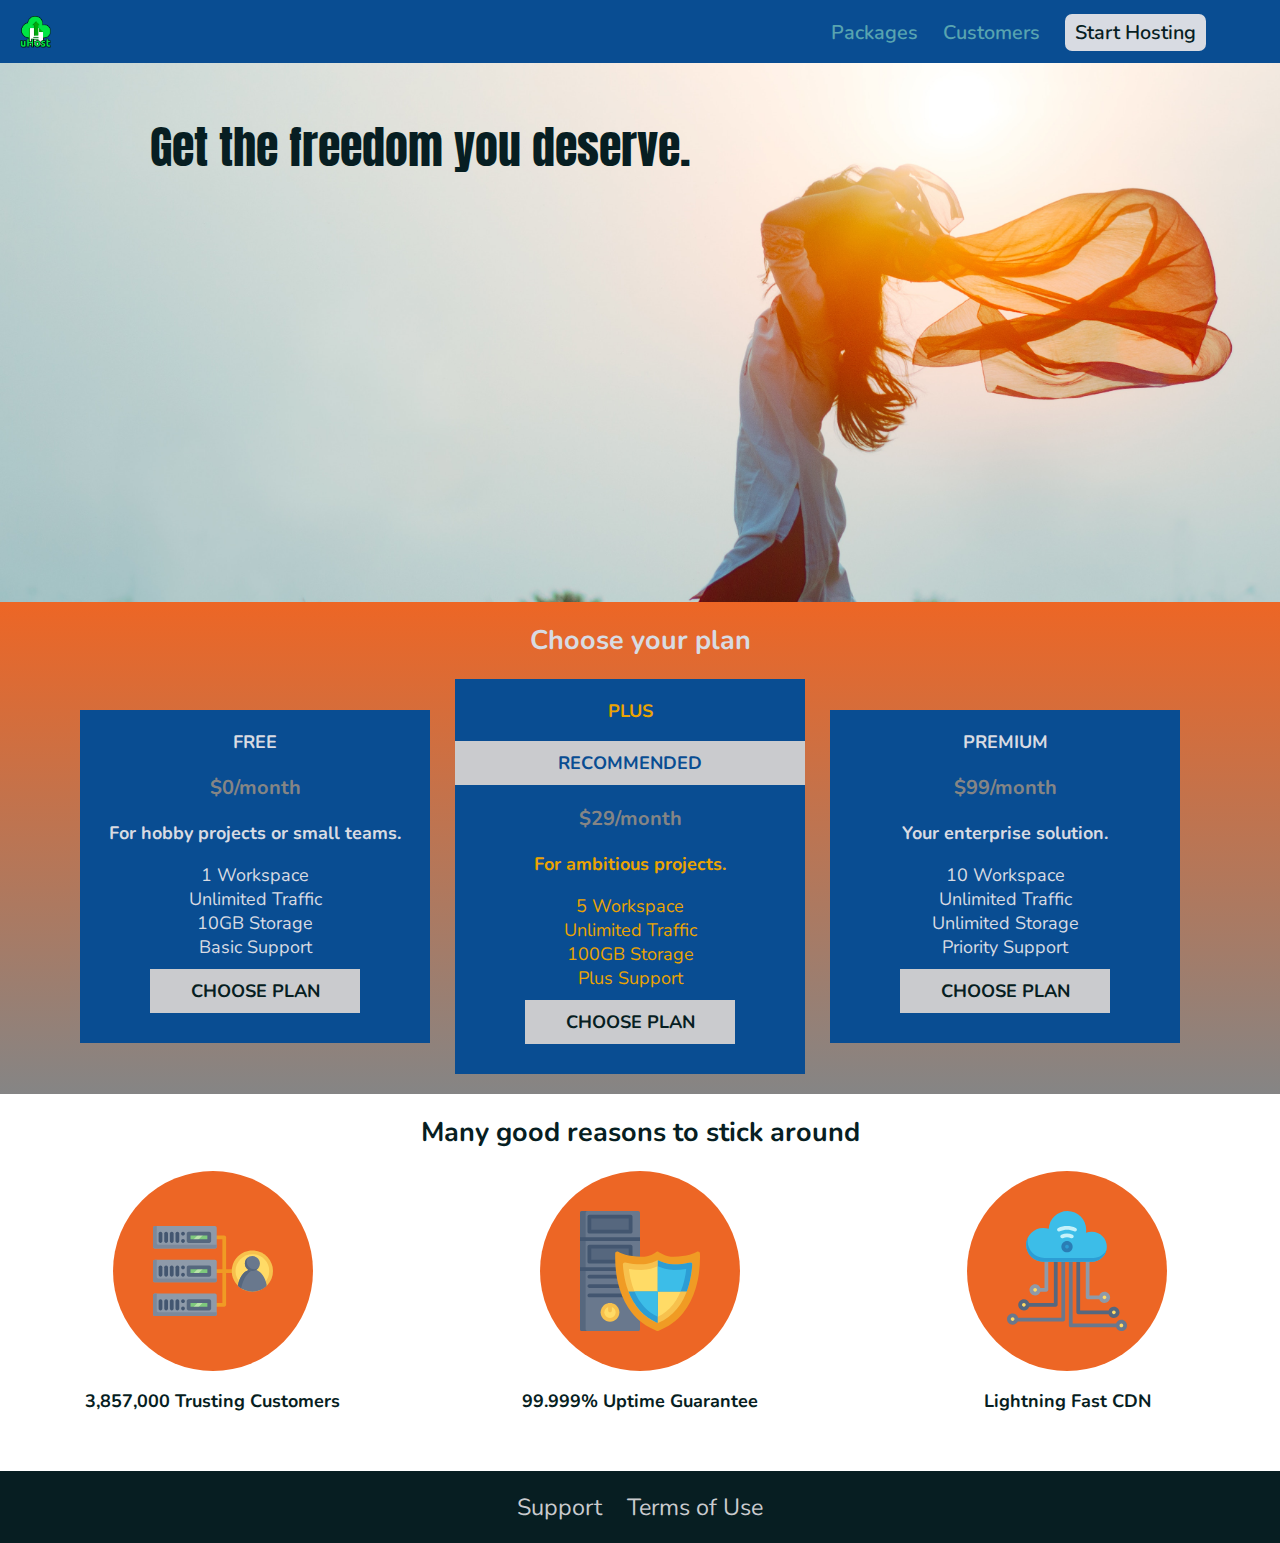
==== commit 10bb3593: "Add modals to the plan offers" ====
--- a/index.html
+++ b/index.html
@@ -12,6 +12,14 @@
 </head>
 
 <body>
+    <div id="backdrop"></div>
+    <div class="modal" id="modal">
+        <h1 class="modal__title">Do you want to continue?</h1>
+        <div class="modal__actions">
+            <a href="start-hosting/index.html" class="modal__action">Yes!</a>
+            <button class="modal__action modal__action--negative" type="button">No!</button>
+        </div>
+    </div>
     <header class="main-header">
         <div class="home-title">
             <a href="index.html"><img src="img/uhost-icon.png" alt="uHost icon"></a>
@@ -48,7 +56,7 @@
                         <li>Basic Support</li>
                     </ul>
                     <p class="choose-plan">
-                        <a href="#">Choose Plan</a>
+                        <a href="#modal" class="plan">Choose Plan</a>
                     </p>
                 </li>
                 <li class="package package-plus">
@@ -63,7 +71,7 @@
                         <li>Plus Support</li>
                     </ul>
                     <p class="choose-plan">
-                        <a href="#">Choose Plan</a>
+                        <a href="#modal" class="plan">Choose Plan</a>
                     </p>
                 </li>
                 <li class="package">
@@ -77,7 +85,7 @@
                         <li>Priority Support</li>
                     </ul>
                     <p class="choose-plan">
-                        <a href="#">Choose Plan</a>
+                        <a href="#modal" class="plan">Choose Plan</a>
                     </p>
                 </li>
             </ul>
@@ -269,7 +277,7 @@
         <a href="#">Support</a>
         <a href="#">Terms of Use</a>
     </footer>
-    <script src="" async defer></script>
+    <script src="script.js"></script>
 </body>
 
 </html>--- a/style.css
+++ b/style.css
@@ -30,7 +30,66 @@
   text-decoration: none;
 }
 /*** INDEX PAGE ***/
-
+#backdrop {
+  position: fixed;
+  display: none;
+  background: rgba(0, 0, 0, 0.5);
+  width: 100vw;
+  height: 100vh;
+  top: 0%;
+  left: 0%;
+  z-index: 100;
+}
+
+/***Modal***/
+.modal {
+  position: fixed;
+  display: none;
+  z-index: 200;
+  top: 20%;
+  left: 30%;
+  width: 40%;
+  background: white;
+  padding: 1rem;
+  border: 1px solid #ccc;
+  box-shadow: 1px 1px 1px rgba(0, 0, 0, 0.5);
+}
+
+.modal__title {
+  text-align: center;
+  margin: 0 0 1rem 0;
+}
+
+.modal__actions {
+  text-align: center;
+}
+
+.modal__action {
+  border: 1px solid #0e4f1f;
+  background: #0e4f1f;
+  text-decoration: none;
+  color: white;
+  font: inherit;
+  padding: 0.5rem 1rem;
+  cursor: pointer;
+}
+
+.modal__action:hover,
+.modal__action:active {
+  background: #2ddf5c;
+  border-color: #2ddf5c;
+}
+
+.modal__action--negative {
+  background: red;
+  border-color: red;
+}
+
+.modal__action--negative:hover,
+.modal__action--negative:active {
+  background: #ff5454;
+  border-color: #ff5454;
+}
 /*** Navigation ***/
 .main-header {
   background-color: #094d92;
@@ -42,7 +101,7 @@
 }
 
 .home-title {
-  font-size: 26px;
+  font-size: 1.5em;
   font-weight: 700;
   color: #d8dbe2;
 }
@@ -67,7 +126,7 @@
 }
 .nav-link {
   padding-right: 20px;
-  font-size: 20px;
+  font-size: 1.1em;
 }
 
 .hosting {
@@ -80,8 +139,8 @@
 
 .img-text {
   margin-top: 62px;
-  height: 600px;
-  background: url('img/freedom6.jpg') right bottom 40% / cover border-box, #071e22;
+  height: 60vh;
+  background: url('img/freedom6.jpg') right bottom 60% / cover border-box, #071e22;
 }
 .text-msg {
   padding-top: 50px;
@@ -91,13 +150,13 @@
   font-family: 'Anton', sans-serif;
 }
 .packages {
-  background-color: #ed6625;
+  background: linear-gradient(#ed6625, #858585);
   padding: 20px 0;
   text-align: center;
 }
 .packages-title {
   margin-bottom: 20px;
-  font-size: 26px;
+  font-size: 1.5em;
   color: #d8dbe2;
 }
 
@@ -149,6 +208,7 @@
   height: 200px;
   border-radius: 50%;
   background-color: #ed6625;
+  padding: 40px;
 }
 .feature {
   display: inline-block;
@@ -170,7 +230,7 @@
 }
 footer a {
   color: #cacbce;
-  font-size: 22px;
+  font-size: 1.3em;
 }
 
 footer a:first-child {
@@ -179,7 +239,13 @@
 
 /*** Packages Page ***/
 .background {
-  background: url(img/background.jpeg);
+  background: url(img/plans-background.jpg) center / cover;
+  filter: grayscale(20%);
+  height: 100vh;
+  width: 100vw;
+  position: fixed;
+  z-index: -1;
+  overflow: auto;
 }
 .deals-main {
   padding-top: 82px;
@@ -189,6 +255,27 @@
   padding: 20px;
   border: 1px solid #071e22;
   position: relative;
+  background: rgba(200, 200, 200, 0.9);
+  width: 70%;
+}
+.deal-title {
+  color: #ed6625;
+  font-weight: bold;
+  text-transform: uppercase;
+}
+.deal-description {
+  font-size: 1.2em;
+  color: #094d92;
+  font-weight: bold;
+}
+.deal-offer {
+  font-size: 1.4em;
+}
+.free {
+  float: right;
+}
+.premium {
+  clear: both;
 }
 .deal-badge {
   position: absolute;
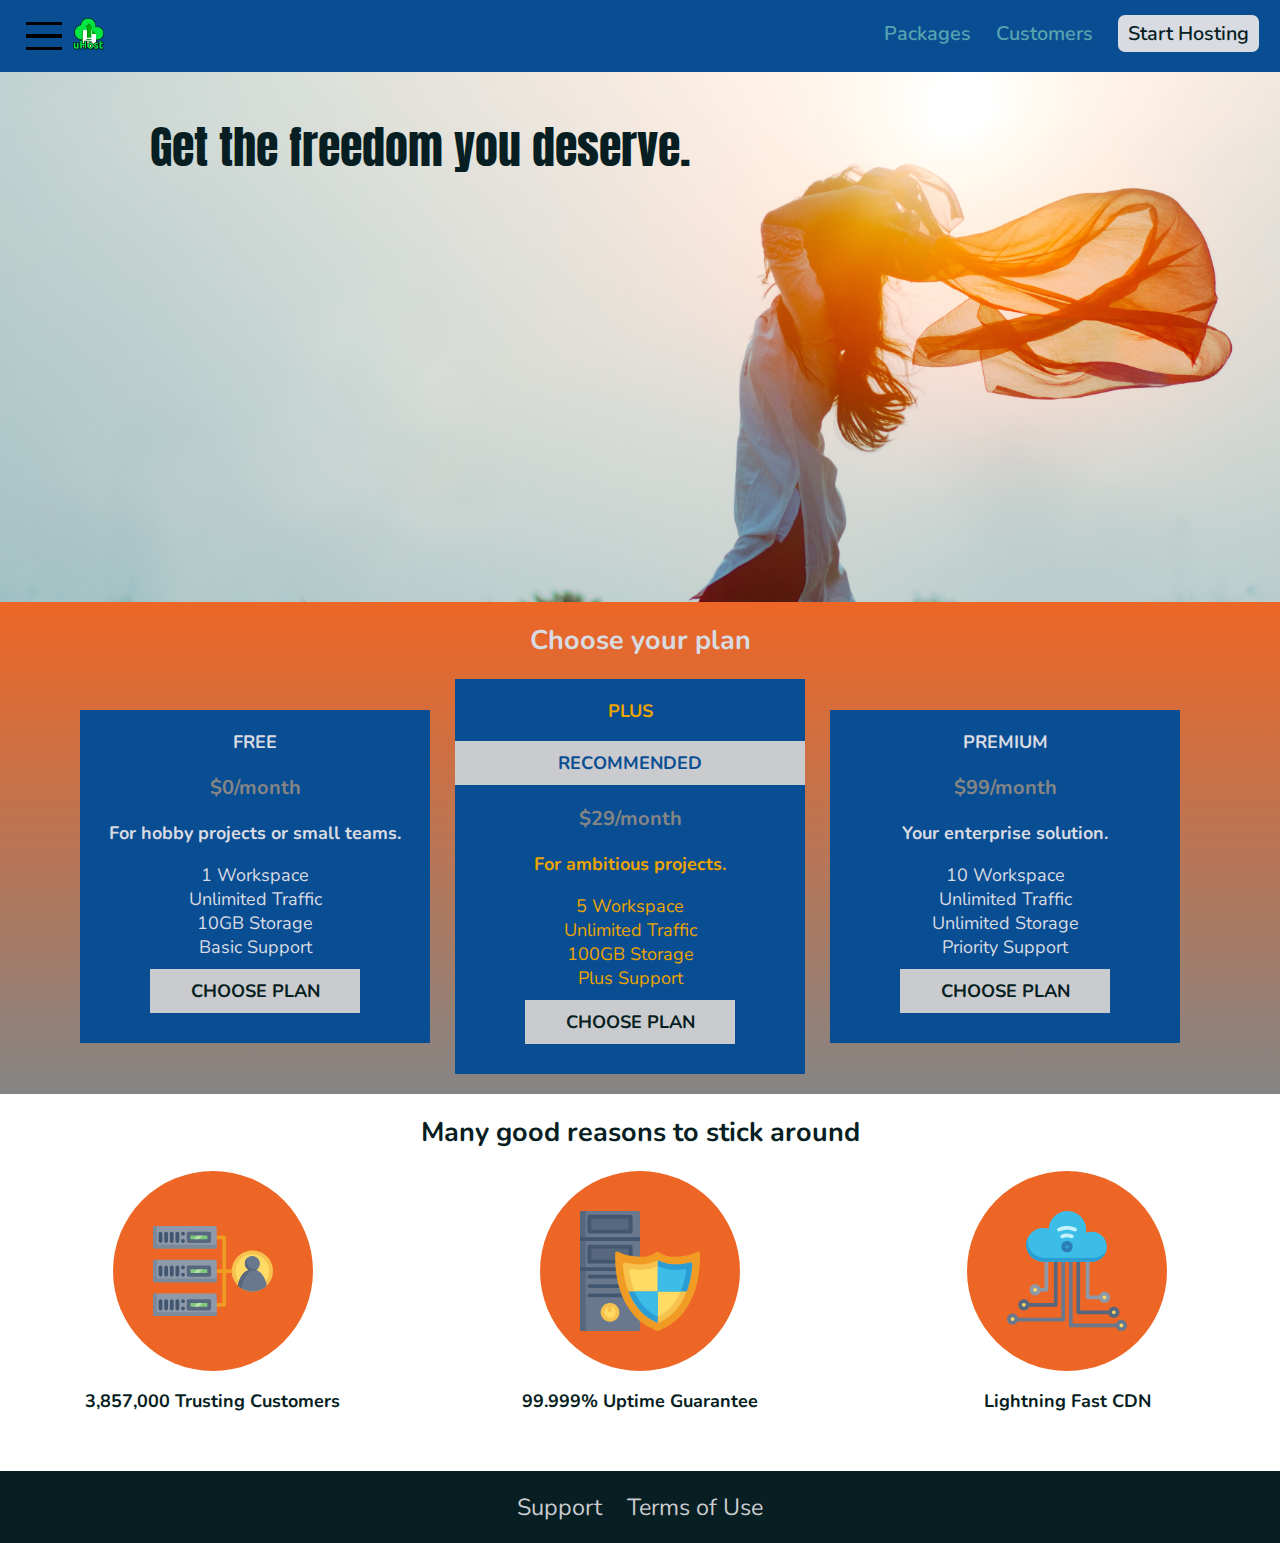
==== commit e1b20a26: "Create mobile navigation and toggle button for it" ====
--- a/index.html
+++ b/index.html
@@ -21,6 +21,11 @@
         </div>
     </div>
     <header class="main-header">
+        <button class="toggle-button">
+            <span class="toggle-button__bar"></span>
+            <span class="toggle-button__bar"></span>
+            <span class="toggle-button__bar"></span>
+        </button>
         <div class="home-title">
             <a href="index.html"><img src="img/uhost-icon.png" alt="uHost icon"></a>
         </div>
@@ -38,6 +43,20 @@
             </ul>
         </nav>
     </header>
+    <nav class="mobile-nav">
+        <ul class="mobile-nav__items">
+            <li class="mobile-nav__item">
+                <a href="packages.html">Packages</a>
+            </li>
+            <li class="mobile-nav__item">
+                <a href="customers/customers.html">Customers</a>
+            </li>
+            <li class="mobile-nav__item mobile-nav__item--cta">
+                <a href="index.html">Start Hosting</a>
+            </li>
+        </ul>
+    </nav>
+
     <main>
         <section class="img-text">
             <div class="text-msg">Get the freedom you deserve.</div>
--- a/style.css
+++ b/style.css
@@ -91,7 +91,8 @@
   border-color: #ff5454;
 }
 /*** Navigation ***/
-.main-header {
+.main-header,
+.mobile-nav {
   background-color: #094d92;
   font-weight: 600;
   padding: 12px 20px;
@@ -121,20 +122,80 @@
 .navigation {
   width: calc(100% - 90px);
 }
-.nav-links {
+.nav-links,
+.mobile-nav__items {
   color: #58a4b0;
 }
-.nav-link {
+.nav-link,
+.mobile-nav__item a {
   padding-right: 20px;
   font-size: 1.1em;
 }
 
-.hosting {
+.hosting,
+.mobile-nav__item--cta {
   padding: 5px 10px;
   background-color: #d8dbe2;
   border-radius: 7px;
   color: #071e22;
 }
+
+/*** Mobile Navigation ***/
+.mobile-nav {
+  display: none;
+  position: fixed;
+  z-index: 101;
+  top: 0;
+  left: 0;
+  background: white;
+  width: 80%;
+  height: 100vh;
+}
+
+.mobile-nav__items {
+  width: 90%;
+  height: 100%;
+  list-style: none;
+  margin: 10% auto;
+  padding: 0;
+  text-align: center;
+}
+
+.mobile-nav__item {
+  margin: 1rem 0;
+}
+
+.mobile-nav__item a {
+  font-size: 1.5rem;
+}
+.mobile-nav__item--cta {
+  display: inline-block;
+  padding: 0px 10px;
+  margin-top: 0;
+}
+/*** Toggle Button ***/
+.toggle-button {
+  width: 3rem;
+  background: transparent;
+  border: none;
+  cursor: pointer;
+  padding-top: 0;
+  padding-bottom: 0;
+  vertical-align: middle;
+}
+
+.toggle-button:focus {
+  outline: none;
+}
+
+.toggle-button__bar {
+  width: 100%;
+  height: 0.2rem;
+  background: black;
+  display: block;
+  margin: 0.6rem 0;
+}
+
 /*** Main Section ***/
 
 .img-text {
@@ -286,3 +347,6 @@
   right: 20px;
   margin-bottom: 20px;
 }
+.open {
+  display: block !important;
+}
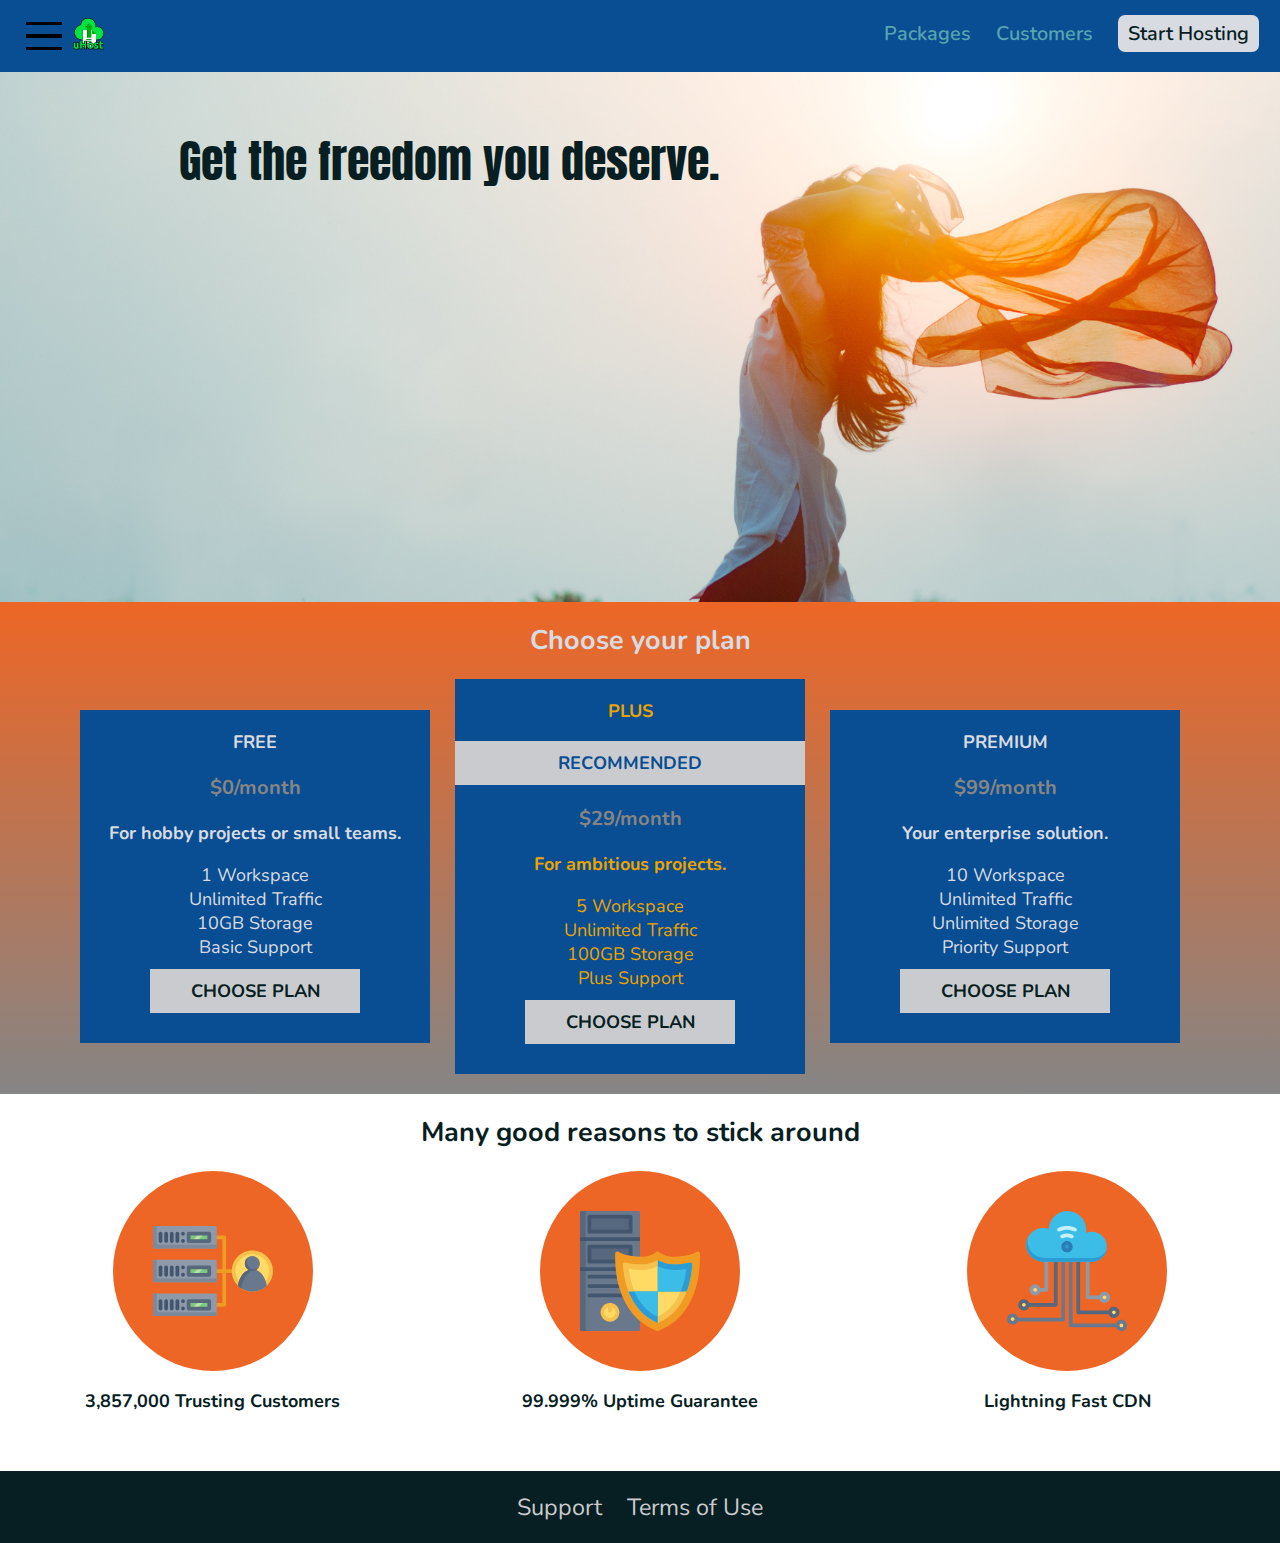
==== commit 38805f93: "Add media queries" ====
--- a/index.html
+++ b/index.html
@@ -114,139 +114,94 @@
             <ul class="feature-items">
                 <li class="feature">
                     <div class="feature-img"><svg viewBox="0 0 512 512">
-                            <path style="fill:#F09B24;" d="M344,248h-32V112c0-4.418-3.582-8-8-8h-40c-4.418,0-8,3.582-8,8s3.582,8,8,8h32v128h-32  c-4.418,0-8,3.582-8,8s3.582,8,8,8h32v128h-32c-4.418,0-8,3.582-8,8s3.582,8,8,8h40c4.418,0,8-3.582,8-8V264h32c4.418,0,8-3.582,8-8  S348.418,248,344,248z"
-                            />
-                            <path style="fill:#8E9AA9;" d="M264,64H8c-4.418,0-8,3.582-8,8v80c0,4.418,3.582,8,8,8h256c4.418,0,8-3.582,8-8V72  C272,67.582,268.418,64,264,64z"
-                            />
-                            <path style="fill:#7C899B;" d="M24,144c-4.418,0-8-3.582-8-8V64H8c-4.418,0-8,3.582-8,8v80c0,4.418,3.582,8,8,8h256  c4.418,0,8-3.582,8-8v-8H24z"
-                            />
+                            <path style="fill:#F09B24;" d="M344,248h-32V112c0-4.418-3.582-8-8-8h-40c-4.418,0-8,3.582-8,8s3.582,8,8,8h32v128h-32  c-4.418,0-8,3.582-8,8s3.582,8,8,8h32v128h-32c-4.418,0-8,3.582-8,8s3.582,8,8,8h40c4.418,0,8-3.582,8-8V264h32c4.418,0,8-3.582,8-8  S348.418,248,344,248z" />
+                            <path style="fill:#8E9AA9;" d="M264,64H8c-4.418,0-8,3.582-8,8v80c0,4.418,3.582,8,8,8h256c4.418,0,8-3.582,8-8V72  C272,67.582,268.418,64,264,64z" />
+                            <path style="fill:#7C899B;" d="M24,144c-4.418,0-8-3.582-8-8V64H8c-4.418,0-8,3.582-8,8v80c0,4.418,3.582,8,8,8h256  c4.418,0,8-3.582,8-8v-8H24z" />
                             <rect x="152" y="96" style="fill:#B8E3A8;" width="88" height="32" />
                             <g>
                                 <polygon style="fill:#7EC97D;" points="152,96 152,128 166,128 198,96  " />
                                 <polygon style="fill:#7EC97D;" points="220,96 188,128 240,128 240,96  " />
                             </g>
-                            <path style="fill:#56677E;" d="M240,136h-88c-4.418,0-8-3.582-8-8V96c0-4.418,3.582-8,8-8h88c4.418,0,8,3.582,8,8v32  C248,132.418,244.418,136,240,136z M160,120h72v-16h-72V120z"
-                            />
-                            <g>
-                                <path style="fill:#435670;" d="M32,136c-4.418,0-8-3.582-8-8V96c0-4.418,3.582-8,8-8s8,3.582,8,8v32C40,132.418,36.418,136,32,136z   "
-                                />
-                                <path style="fill:#435670;" d="M56,136c-4.418,0-8-3.582-8-8V96c0-4.418,3.582-8,8-8s8,3.582,8,8v32C64,132.418,60.418,136,56,136z   "
-                                />
-                                <path style="fill:#435670;" d="M80,136c-4.418,0-8-3.582-8-8V96c0-4.418,3.582-8,8-8s8,3.582,8,8v32C88,132.418,84.418,136,80,136z   "
-                                />
-                                <path style="fill:#435670;" d="M104,136c-4.418,0-8-3.582-8-8V96c0-4.418,3.582-8,8-8s8,3.582,8,8v32   C112,132.418,108.418,136,104,136z"
-                                />
-                                <path style="fill:#435670;" d="M128,105c-4.418,0-8-3.582-8-8v-1c0-4.418,3.582-8,8-8s8,3.582,8,8v1   C136,101.418,132.418,105,128,105z"
-                                />
-                                <path style="fill:#435670;" d="M128,136c-4.418,0-8-3.582-8-8v-1c0-4.418,3.582-8,8-8s8,3.582,8,8v1   C136,132.418,132.418,136,128,136z"
-                                />
-                            </g>
-                            <path style="fill:#8E9AA9;" d="M264,208H8c-4.418,0-8,3.582-8,8v80c0,4.418,3.582,8,8,8h256c4.418,0,8-3.582,8-8v-80  C272,211.582,268.418,208,264,208z"
-                            />
-                            <path style="fill:#7C899B;" d="M24,288c-4.418,0-8-3.582-8-8v-72H8c-4.418,0-8,3.582-8,8v80c0,4.418,3.582,8,8,8h256  c4.418,0,8-3.582,8-8v-8H24z"
-                            />
+                            <path style="fill:#56677E;" d="M240,136h-88c-4.418,0-8-3.582-8-8V96c0-4.418,3.582-8,8-8h88c4.418,0,8,3.582,8,8v32  C248,132.418,244.418,136,240,136z M160,120h72v-16h-72V120z" />
+                            <g>
+                                <path style="fill:#435670;" d="M32,136c-4.418,0-8-3.582-8-8V96c0-4.418,3.582-8,8-8s8,3.582,8,8v32C40,132.418,36.418,136,32,136z   " />
+                                <path style="fill:#435670;" d="M56,136c-4.418,0-8-3.582-8-8V96c0-4.418,3.582-8,8-8s8,3.582,8,8v32C64,132.418,60.418,136,56,136z   " />
+                                <path style="fill:#435670;" d="M80,136c-4.418,0-8-3.582-8-8V96c0-4.418,3.582-8,8-8s8,3.582,8,8v32C88,132.418,84.418,136,80,136z   " />
+                                <path style="fill:#435670;" d="M104,136c-4.418,0-8-3.582-8-8V96c0-4.418,3.582-8,8-8s8,3.582,8,8v32   C112,132.418,108.418,136,104,136z" />
+                                <path style="fill:#435670;" d="M128,105c-4.418,0-8-3.582-8-8v-1c0-4.418,3.582-8,8-8s8,3.582,8,8v1   C136,101.418,132.418,105,128,105z" />
+                                <path style="fill:#435670;" d="M128,136c-4.418,0-8-3.582-8-8v-1c0-4.418,3.582-8,8-8s8,3.582,8,8v1   C136,132.418,132.418,136,128,136z" />
+                            </g>
+                            <path style="fill:#8E9AA9;" d="M264,208H8c-4.418,0-8,3.582-8,8v80c0,4.418,3.582,8,8,8h256c4.418,0,8-3.582,8-8v-80  C272,211.582,268.418,208,264,208z" />
+                            <path style="fill:#7C899B;" d="M24,288c-4.418,0-8-3.582-8-8v-72H8c-4.418,0-8,3.582-8,8v80c0,4.418,3.582,8,8,8h256  c4.418,0,8-3.582,8-8v-8H24z" />
                             <rect x="152" y="240" style="fill:#B8E3A8;" width="88" height="32" />
                             <g>
                                 <polygon style="fill:#7EC97D;" points="152,240 152,272 166,272 198,240  " />
                                 <polygon style="fill:#7EC97D;" points="220,240 188,272 240,272 240,240  " />
                             </g>
-                            <path style="fill:#56677E;" d="M240,280h-88c-4.418,0-8-3.582-8-8v-32c0-4.418,3.582-8,8-8h88c4.418,0,8,3.582,8,8v32  C248,276.418,244.418,280,240,280z M160,264h72v-16h-72V264z"
-                            />
-                            <g>
-                                <path style="fill:#435670;" d="M32,280c-4.418,0-8-3.582-8-8v-32c0-4.418,3.582-8,8-8s8,3.582,8,8v32C40,276.418,36.418,280,32,280   z"
-                                />
-                                <path style="fill:#435670;" d="M56,280c-4.418,0-8-3.582-8-8v-32c0-4.418,3.582-8,8-8s8,3.582,8,8v32C64,276.418,60.418,280,56,280   z"
-                                />
-                                <path style="fill:#435670;" d="M80,280c-4.418,0-8-3.582-8-8v-32c0-4.418,3.582-8,8-8s8,3.582,8,8v32C88,276.418,84.418,280,80,280   z"
-                                />
-                                <path style="fill:#435670;" d="M104,280c-4.418,0-8-3.582-8-8v-32c0-4.418,3.582-8,8-8s8,3.582,8,8v32   C112,276.418,108.418,280,104,280z"
-                                />
-                                <path style="fill:#435670;" d="M128,249c-4.418,0-8-3.582-8-8v-1c0-4.418,3.582-8,8-8s8,3.582,8,8v1   C136,245.418,132.418,249,128,249z"
-                                />
-                                <path style="fill:#435670;" d="M128,280c-4.418,0-8-3.582-8-8v-1c0-4.418,3.582-8,8-8s8,3.582,8,8v1   C136,276.418,132.418,280,128,280z"
-                                />
-                            </g>
-                            <path style="fill:#8E9AA9;" d="M264,352H8c-4.418,0-8,3.582-8,8v80c0,4.418,3.582,8,8,8h256c4.418,0,8-3.582,8-8v-80  C272,355.582,268.418,352,264,352z"
-                            />
-                            <path style="fill:#7C899B;" d="M24,432c-4.418,0-8-3.582-8-8v-72H8c-4.418,0-8,3.582-8,8v80c0,4.418,3.582,8,8,8h256  c4.418,0,8-3.582,8-8v-8H24z"
-                            />
+                            <path style="fill:#56677E;" d="M240,280h-88c-4.418,0-8-3.582-8-8v-32c0-4.418,3.582-8,8-8h88c4.418,0,8,3.582,8,8v32  C248,276.418,244.418,280,240,280z M160,264h72v-16h-72V264z" />
+                            <g>
+                                <path style="fill:#435670;" d="M32,280c-4.418,0-8-3.582-8-8v-32c0-4.418,3.582-8,8-8s8,3.582,8,8v32C40,276.418,36.418,280,32,280   z" />
+                                <path style="fill:#435670;" d="M56,280c-4.418,0-8-3.582-8-8v-32c0-4.418,3.582-8,8-8s8,3.582,8,8v32C64,276.418,60.418,280,56,280   z" />
+                                <path style="fill:#435670;" d="M80,280c-4.418,0-8-3.582-8-8v-32c0-4.418,3.582-8,8-8s8,3.582,8,8v32C88,276.418,84.418,280,80,280   z" />
+                                <path style="fill:#435670;" d="M104,280c-4.418,0-8-3.582-8-8v-32c0-4.418,3.582-8,8-8s8,3.582,8,8v32   C112,276.418,108.418,280,104,280z" />
+                                <path style="fill:#435670;" d="M128,249c-4.418,0-8-3.582-8-8v-1c0-4.418,3.582-8,8-8s8,3.582,8,8v1   C136,245.418,132.418,249,128,249z" />
+                                <path style="fill:#435670;" d="M128,280c-4.418,0-8-3.582-8-8v-1c0-4.418,3.582-8,8-8s8,3.582,8,8v1   C136,276.418,132.418,280,128,280z" />
+                            </g>
+                            <path style="fill:#8E9AA9;" d="M264,352H8c-4.418,0-8,3.582-8,8v80c0,4.418,3.582,8,8,8h256c4.418,0,8-3.582,8-8v-80  C272,355.582,268.418,352,264,352z" />
+                            <path style="fill:#7C899B;" d="M24,432c-4.418,0-8-3.582-8-8v-72H8c-4.418,0-8,3.582-8,8v80c0,4.418,3.582,8,8,8h256  c4.418,0,8-3.582,8-8v-8H24z" />
                             <rect x="152" y="384" style="fill:#B8E3A8;" width="88" height="32" />
                             <g>
                                 <polygon style="fill:#7EC97D;" points="152,384 152,416 166,416 198,384  " />
                                 <polygon style="fill:#7EC97D;" points="220,384 188,416 240,416 240,384  " />
                             </g>
-                            <path style="fill:#56677E;" d="M240,424h-88c-4.418,0-8-3.582-8-8v-32c0-4.418,3.582-8,8-8h88c4.418,0,8,3.582,8,8v32  C248,420.418,244.418,424,240,424z M160,408h72v-16h-72V408z"
-                            />
-                            <g>
-                                <path style="fill:#435670;" d="M32,424c-4.418,0-8-3.582-8-8v-32c0-4.418,3.582-8,8-8s8,3.582,8,8v32C40,420.418,36.418,424,32,424   z"
-                                />
-                                <path style="fill:#435670;" d="M56,424c-4.418,0-8-3.582-8-8v-32c0-4.418,3.582-8,8-8s8,3.582,8,8v32C64,420.418,60.418,424,56,424   z"
-                                />
-                                <path style="fill:#435670;" d="M80,424c-4.418,0-8-3.582-8-8v-32c0-4.418,3.582-8,8-8s8,3.582,8,8v32C88,420.418,84.418,424,80,424   z"
-                                />
-                                <path style="fill:#435670;" d="M104,424c-4.418,0-8-3.582-8-8v-32c0-4.418,3.582-8,8-8s8,3.582,8,8v32   C112,420.418,108.418,424,104,424z"
-                                />
-                                <path style="fill:#435670;" d="M128,393c-4.418,0-8-3.582-8-8v-1c0-4.418,3.582-8,8-8s8,3.582,8,8v1   C136,389.418,132.418,393,128,393z"
-                                />
-                                <path style="fill:#435670;" d="M128,424c-4.418,0-8-3.582-8-8v-1c0-4.418,3.582-8,8-8s8,3.582,8,8v1   C136,420.418,132.418,424,128,424z"
-                                />
+                            <path style="fill:#56677E;" d="M240,424h-88c-4.418,0-8-3.582-8-8v-32c0-4.418,3.582-8,8-8h88c4.418,0,8,3.582,8,8v32  C248,420.418,244.418,424,240,424z M160,408h72v-16h-72V408z" />
+                            <g>
+                                <path style="fill:#435670;" d="M32,424c-4.418,0-8-3.582-8-8v-32c0-4.418,3.582-8,8-8s8,3.582,8,8v32C40,420.418,36.418,424,32,424   z" />
+                                <path style="fill:#435670;" d="M56,424c-4.418,0-8-3.582-8-8v-32c0-4.418,3.582-8,8-8s8,3.582,8,8v32C64,420.418,60.418,424,56,424   z" />
+                                <path style="fill:#435670;" d="M80,424c-4.418,0-8-3.582-8-8v-32c0-4.418,3.582-8,8-8s8,3.582,8,8v32C88,420.418,84.418,424,80,424   z" />
+                                <path style="fill:#435670;" d="M104,424c-4.418,0-8-3.582-8-8v-32c0-4.418,3.582-8,8-8s8,3.582,8,8v32   C112,420.418,108.418,424,104,424z" />
+                                <path style="fill:#435670;" d="M128,393c-4.418,0-8-3.582-8-8v-1c0-4.418,3.582-8,8-8s8,3.582,8,8v1   C136,389.418,132.418,393,128,393z" />
+                                <path style="fill:#435670;" d="M128,424c-4.418,0-8-3.582-8-8v-1c0-4.418,3.582-8,8-8s8,3.582,8,8v1   C136,420.418,132.418,424,128,424z" />
                             </g>
                             <path style="fill:#F7C14D;" d="M424,168c-48.523,0-88,39.477-88,88s39.477,88,88,88s88-39.477,88-88S472.523,168,424,168z" />
                             <path style="fill:#FFDB66;" d="M424,184c-39.701,0-72,32.299-72,72s32.299,72,72,72s72-32.299,72-72S463.701,184,424,184z" />
-                            <path style="fill:#69788D;" d="M484.893,314.16C476.393,274.588,451.922,248,424,248s-52.393,26.588-60.893,66.16  c-0.605,2.82,0.354,5.749,2.511,7.664C381.731,336.124,402.465,344,424,344s42.269-7.876,58.381-22.176  C484.539,319.909,485.498,316.98,484.893,314.16z"
-                            />
-                            <path style="fill:#56677E;" d="M434.053,249.171C430.768,248.403,427.411,248,424,248c-27.922,0-52.393,26.588-60.893,66.16  c-0.605,2.82,0.354,5.749,2.511,7.664c3.383,3.002,6.979,5.703,10.734,8.125C384.904,286.243,407.373,255.378,434.053,249.171z"
-                            />
+                            <path style="fill:#69788D;" d="M484.893,314.16C476.393,274.588,451.922,248,424,248s-52.393,26.588-60.893,66.16  c-0.605,2.82,0.354,5.749,2.511,7.664C381.731,336.124,402.465,344,424,344s42.269-7.876,58.381-22.176  C484.539,319.909,485.498,316.98,484.893,314.16z" />
+                            <path style="fill:#56677E;" d="M434.053,249.171C430.768,248.403,427.411,248,424,248c-27.922,0-52.393,26.588-60.893,66.16  c-0.605,2.82,0.354,5.749,2.511,7.664c3.383,3.002,6.979,5.703,10.734,8.125C384.904,286.243,407.373,255.378,434.053,249.171z" />
                             <path style="fill:#69788D;" d="M424,192c-17.645,0-32,14.355-32,32s14.355,32,32,32s32-14.355,32-32S441.645,192,424,192z" />
-                            <path style="fill:#56677E;" d="M432,248c-17.645,0-32-14.355-32-32c0-6.783,2.128-13.076,5.742-18.258  C397.444,203.53,392,213.138,392,224c0,17.645,14.355,32,32,32c10.862,0,20.471-5.444,26.258-13.742  C445.076,245.872,438.783,248,432,248z"
-                            />
+                            <path style="fill:#56677E;" d="M432,248c-17.645,0-32-14.355-32-32c0-6.783,2.128-13.076,5.742-18.258  C397.444,203.53,392,213.138,392,224c0,17.645,14.355,32,32,32c10.862,0,20.471-5.444,26.258-13.742  C445.076,245.872,438.783,248,432,248z" />
 
                         </svg></div>
                     <p class="feature-text">3,857,000 Trusting Customers</p>
                 </li>
                 <li class="feature">
                     <div class="feature-img"><svg viewBox="0 0 512 512">
-                            <path style="fill:#69788D;" d="M248,0H8C3.582,0,0,3.582,0,8v496c0,4.418,3.582,8,8,8h240c4.418,0,8-3.582,8-8V8  C256,3.582,252.418,0,248,0z"
-                            />
-                            <path style="fill:#56677E;" d="M24,504V8c0-4.418,3.582-8,8-8H8C3.582,0,0,3.582,0,8v496c0,4.418,3.582,8,8,8h24  C27.582,512,24,508.418,24,504z"
-                            />
+                            <path style="fill:#69788D;" d="M248,0H8C3.582,0,0,3.582,0,8v496c0,4.418,3.582,8,8,8h240c4.418,0,8-3.582,8-8V8  C256,3.582,252.418,0,248,0z" />
+                            <path style="fill:#56677E;" d="M24,504V8c0-4.418,3.582-8,8-8H8C3.582,0,0,3.582,0,8v496c0,4.418,3.582,8,8,8h24  C27.582,512,24,508.418,24,504z" />
                             <g>
                                 <rect x="0" y="112" style="fill:#435670;" width="256" height="16" />
                                 <rect x="0" y="240" style="fill:#435670;" width="256" height="16" />
                             </g>
                             <path style="fill:#F7C14D;" d="M128,392c-22.056,0-40,17.944-40,40s17.944,40,40,40s40-17.944,40-40S150.056,392,128,392z" />
                             <path style="fill:#FFDB66;" d="M128,408c-13.233,0-24,10.767-24,24s10.767,24,24,24s24-10.767,24-24S141.233,408,128,408z" />
-                            <path style="fill:#F7C14D;" d="M128,392c-2.739,0-5.414,0.278-8,0.805V424c0,4.418,3.582,8,8,8c4.418,0,8-3.582,8-8v-31.195  C133.414,392.278,130.739,392,128,392z"
-                            />
-                            <g>
-                                <path style="fill:#435670;" d="M216,288H40c-4.418,0-8-3.582-8-8s3.582-8,8-8h176c4.418,0,8,3.582,8,8S220.418,288,216,288z"
-                                />
-                                <path style="fill:#435670;" d="M216,328H40c-4.418,0-8-3.582-8-8s3.582-8,8-8h176c4.418,0,8,3.582,8,8S220.418,328,216,328z"
-                                />
-                                <path style="fill:#435670;" d="M216,368H40c-4.418,0-8-3.582-8-8s3.582-8,8-8h176c4.418,0,8,3.582,8,8S220.418,368,216,368z"
-                                />
-                                <path style="fill:#435670;" d="M216,16H40c-4.418,0-8,3.582-8,8v64c0,4.418,3.582,8,8,8h176c4.418,0,8-3.582,8-8V24   C224,19.582,220.418,16,216,16z"
-                                />
+                            <path style="fill:#F7C14D;" d="M128,392c-2.739,0-5.414,0.278-8,0.805V424c0,4.418,3.582,8,8,8c4.418,0,8-3.582,8-8v-31.195  C133.414,392.278,130.739,392,128,392z" />
+                            <g>
+                                <path style="fill:#435670;" d="M216,288H40c-4.418,0-8-3.582-8-8s3.582-8,8-8h176c4.418,0,8,3.582,8,8S220.418,288,216,288z" />
+                                <path style="fill:#435670;" d="M216,328H40c-4.418,0-8-3.582-8-8s3.582-8,8-8h176c4.418,0,8,3.582,8,8S220.418,328,216,328z" />
+                                <path style="fill:#435670;" d="M216,368H40c-4.418,0-8-3.582-8-8s3.582-8,8-8h176c4.418,0,8,3.582,8,8S220.418,368,216,368z" />
+                                <path style="fill:#435670;" d="M216,16H40c-4.418,0-8,3.582-8,8v64c0,4.418,3.582,8,8,8h176c4.418,0,8-3.582,8-8V24   C224,19.582,220.418,16,216,16z" />
                             </g>
                             <rect x="48" y="32" style="fill:#56677E;" width="160" height="48" />
-                            <path style="fill:#435670;" d="M216,144H40c-4.418,0-8,3.582-8,8v64c0,4.418,3.582,8,8,8h176c4.418,0,8-3.582,8-8v-64  C224,147.582,220.418,144,216,144z"
-                            />
+                            <path style="fill:#435670;" d="M216,144H40c-4.418,0-8,3.582-8,8v64c0,4.418,3.582,8,8,8h176c4.418,0,8-3.582,8-8v-64  C224,147.582,220.418,144,216,144z" />
                             <rect x="48" y="160" style="fill:#56677E;" width="160" height="48" />
-                            <path style="fill:#F09B24;" d="M511.747,180.237c-0.194-6.537-8.107-10.107-13.135-5.894c-5.6,4.693-42.904,21.282-98.514,21.282  c-33.45,0-64.625-20.999-64.929-21.206c-2.9-1.991-6.764-1.85-9.512,0.346c-2.677,2.135-27.201,20.86-63.793,20.86  c-55.607,0-92.914-16.589-98.515-21.282c-5.028-4.211-12.941-0.645-13.135,5.894c-1.634,54.834,4.655,105.941,18.693,151.903  c12.096,39.604,29.759,74.047,52.497,102.373c27.538,34.304,62.743,59.882,104.66,76.045c3.069,1.918,6.757,1.921,9.83,0  c41.917-16.163,77.122-41.741,104.66-76.045c22.738-28.326,40.401-62.77,52.497-102.373  C507.092,286.179,513.381,235.071,511.747,180.237z"
-                            />
-                            <path style="fill:#F7C14D;" d="M476.21,221.226c-1.953-1.631-4.568-2.235-7.036-1.628c-21.686,5.327-44.926,8.028-69.075,8.028  c-25.926,0-49.633-8.975-64.955-16.504c-2.307-1.134-5.016-1.091-7.284,0.116c-14.059,7.477-36.919,16.388-65.994,16.388  c-24.153,0-47.394-2.701-69.075-8.028c-5.155-1.268-10.221,2.966-9.894,8.261c2.077,33.693,7.668,65.635,16.616,94.935  c22.774,74.565,66.139,126.334,128.888,153.868c2.032,0.891,4.397,0.891,6.43,0c61.777-27.107,104.716-78.876,127.62-153.868  c8.948-29.3,14.539-61.241,16.616-94.935C479.224,225.319,478.163,222.856,476.21,221.226z"
-                            />
-                            <path style="fill:#FFDB66;" d="M331.609,451.727c-52.604-25.289-89.304-70.987-109.144-135.944  c-6.532-21.39-11.162-44.336-13.82-68.447c17.133,2.852,34.952,4.291,53.22,4.291c29.394,0,53.376-7.793,69.978-15.561  c17.44,7.736,41.656,15.561,68.256,15.561c18.267,0,36.085-1.439,53.219-4.291c-2.659,24.112-7.288,47.06-13.82,68.448  C419.545,381.108,383.27,426.805,331.609,451.727z"
-                            />
-                            <g>
-                                <path style="fill:#2C9DD4;" d="M479.066,227.858c0.157-2.539-0.903-5.002-2.856-6.633s-4.568-2.235-7.036-1.628   c-21.686,5.327-44.926,8.028-69.075,8.028c-25.926,0-49.633-8.975-64.955-16.504c-1.057-0.52-2.2-0.78-3.345-0.806l-0.072,133.351   h123.601c2.556-6.746,4.933-13.702,7.123-20.874C471.398,293.493,476.989,261.552,479.066,227.858z"
-                                />
-                                <path style="fill:#2C9DD4;" d="M206.658,343.667c24.153,63.42,65.028,108.108,121.743,132.995c1.031,0.452,2.147,0.673,3.263,0.666   l0.063-133.661H206.658z"
-                                />
-                            </g>
-                            <g>
-                                <path style="fill:#3CBDE8;" d="M439.497,315.783c6.532-21.389,11.161-44.336,13.82-68.448c-17.134,2.852-34.952,4.291-53.219,4.291   c-26.6,0-50.815-7.824-68.256-15.561l-0.116,107.601h97.758C433.179,334.807,436.524,325.518,439.497,315.783z"
-                                />
+                            <path style="fill:#F09B24;" d="M511.747,180.237c-0.194-6.537-8.107-10.107-13.135-5.894c-5.6,4.693-42.904,21.282-98.514,21.282  c-33.45,0-64.625-20.999-64.929-21.206c-2.9-1.991-6.764-1.85-9.512,0.346c-2.677,2.135-27.201,20.86-63.793,20.86  c-55.607,0-92.914-16.589-98.515-21.282c-5.028-4.211-12.941-0.645-13.135,5.894c-1.634,54.834,4.655,105.941,18.693,151.903  c12.096,39.604,29.759,74.047,52.497,102.373c27.538,34.304,62.743,59.882,104.66,76.045c3.069,1.918,6.757,1.921,9.83,0  c41.917-16.163,77.122-41.741,104.66-76.045c22.738-28.326,40.401-62.77,52.497-102.373  C507.092,286.179,513.381,235.071,511.747,180.237z" />
+                            <path style="fill:#F7C14D;" d="M476.21,221.226c-1.953-1.631-4.568-2.235-7.036-1.628c-21.686,5.327-44.926,8.028-69.075,8.028  c-25.926,0-49.633-8.975-64.955-16.504c-2.307-1.134-5.016-1.091-7.284,0.116c-14.059,7.477-36.919,16.388-65.994,16.388  c-24.153,0-47.394-2.701-69.075-8.028c-5.155-1.268-10.221,2.966-9.894,8.261c2.077,33.693,7.668,65.635,16.616,94.935  c22.774,74.565,66.139,126.334,128.888,153.868c2.032,0.891,4.397,0.891,6.43,0c61.777-27.107,104.716-78.876,127.62-153.868  c8.948-29.3,14.539-61.241,16.616-94.935C479.224,225.319,478.163,222.856,476.21,221.226z" />
+                            <path style="fill:#FFDB66;" d="M331.609,451.727c-52.604-25.289-89.304-70.987-109.144-135.944  c-6.532-21.39-11.162-44.336-13.82-68.447c17.133,2.852,34.952,4.291,53.22,4.291c29.394,0,53.376-7.793,69.978-15.561  c17.44,7.736,41.656,15.561,68.256,15.561c18.267,0,36.085-1.439,53.219-4.291c-2.659,24.112-7.288,47.06-13.82,68.448  C419.545,381.108,383.27,426.805,331.609,451.727z" />
+                            <g>
+                                <path style="fill:#2C9DD4;" d="M479.066,227.858c0.157-2.539-0.903-5.002-2.856-6.633s-4.568-2.235-7.036-1.628   c-21.686,5.327-44.926,8.028-69.075,8.028c-25.926,0-49.633-8.975-64.955-16.504c-1.057-0.52-2.2-0.78-3.345-0.806l-0.072,133.351   h123.601c2.556-6.746,4.933-13.702,7.123-20.874C471.398,293.493,476.989,261.552,479.066,227.858z" />
+                                <path style="fill:#2C9DD4;" d="M206.658,343.667c24.153,63.42,65.028,108.108,121.743,132.995c1.031,0.452,2.147,0.673,3.263,0.666   l0.063-133.661H206.658z" />
+                            </g>
+                            <g>
+                                <path style="fill:#3CBDE8;" d="M439.497,315.783c6.532-21.389,11.161-44.336,13.82-68.448c-17.134,2.852-34.952,4.291-53.219,4.291   c-26.6,0-50.815-7.824-68.256-15.561l-0.116,107.601h97.758C433.179,334.807,436.524,325.518,439.497,315.783z" />
                                 <path style="fill:#3CBDE8;" d="M232.523,343.667c21.144,50.298,54.363,86.56,99.087,108.06l0.117-108.06H232.523z" />
                             </g>
                         </svg></div>
@@ -254,36 +209,25 @@
                 </li>
                 <li class="feature">
                     <div class="feature-img"><svg viewBox="0 0 512 512">
-                            <path style="fill:#8E9AA9;" d="M168,200c-4.418,0-8,3.582-8,8v120h-17.376c-3.302-9.311-12.194-16-22.624-16  c-13.234,0-24,10.767-24,24s10.766,24,24,24c10.429,0,19.321-6.689,22.624-16H168c4.418,0,8-3.582,8-8V208  C176,203.582,172.418,200,168,200z"
-                            />
+                            <path style="fill:#8E9AA9;" d="M168,200c-4.418,0-8,3.582-8,8v120h-17.376c-3.302-9.311-12.194-16-22.624-16  c-13.234,0-24,10.767-24,24s10.766,24,24,24c10.429,0,19.321-6.689,22.624-16H168c4.418,0,8-3.582,8-8V208  C176,203.582,172.418,200,168,200z" />
                             <path style="fill:#FFDB66;" d="M120,328c-4.411,0-8,3.589-8,8s3.589,8,8,8s8-3.589,8-8S124.411,328,120,328z" />
-                            <path style="fill:#56677E;" d="M208,200c-4.418,0-8,3.582-8,8v184H94.624C91.322,382.689,82.43,376,72,376  c-13.234,0-24,10.767-24,24s10.766,24,24,24c10.429,0,19.321-6.689,22.624-16H208c4.418,0,8-3.582,8-8V208  C216,203.582,212.418,200,208,200z"
-                            />
+                            <path style="fill:#56677E;" d="M208,200c-4.418,0-8,3.582-8,8v184H94.624C91.322,382.689,82.43,376,72,376  c-13.234,0-24,10.767-24,24s10.766,24,24,24c10.429,0,19.321-6.689,22.624-16H208c4.418,0,8-3.582,8-8V208  C216,203.582,212.418,200,208,200z" />
                             <path style="fill:#FFDB66;" d="M72,392c-4.411,0-8,3.589-8,8s3.589,8,8,8s8-3.589,8-8S76.411,392,72,392z" />
-                            <path style="fill:#69788D;" d="M240,208c-4.418,0-8,3.582-8,8v239H47.24c-2.671-10.34-12.078-18-23.24-18c-13.234,0-24,10.767-24,24  s10.766,24,24,24c9.666,0,18.009-5.747,21.809-14H240c4.418,0,8-3.582,8-8V216C248,211.582,244.418,208,240,208z"
-                            />
+                            <path style="fill:#69788D;" d="M240,208c-4.418,0-8,3.582-8,8v239H47.24c-2.671-10.34-12.078-18-23.24-18c-13.234,0-24,10.767-24,24  s10.766,24,24,24c9.666,0,18.009-5.747,21.809-14H240c4.418,0,8-3.582,8-8V216C248,211.582,244.418,208,240,208z" />
                             <path style="fill:#FFDB66;" d="M24,453c-4.411,0-8,3.589-8,8s3.589,8,8,8s8-3.589,8-8S28.411,453,24,453z" />
-                            <path style="fill:#69788D;" d="M488,464c-10.429,0-19.321,6.689-22.624,16H280V208c0-4.418-3.582-8-8-8s-8,3.582-8,8v280  c0,4.418,3.582,8,8,8h193.376c3.302,9.311,12.194,16,22.624,16c13.234,0,24-10.767,24-24S501.234,464,488,464z"
-                            />
+                            <path style="fill:#69788D;" d="M488,464c-10.429,0-19.321,6.689-22.624,16H280V208c0-4.418-3.582-8-8-8s-8,3.582-8,8v280  c0,4.418,3.582,8,8,8h193.376c3.302,9.311,12.194,16,22.624,16c13.234,0,24-10.767,24-24S501.234,464,488,464z" />
                             <path style="fill:#FFDB66;" d="M488,480c-4.411,0-8,3.589-8,8s3.589,8,8,8s8-3.589,8-8S492.411,480,488,480z" />
-                            <path style="fill:#56677E;" d="M456,408c-10.429,0-19.321,6.689-22.624,16H312V208c0-4.418-3.582-8-8-8s-8,3.582-8,8v224  c0,4.418,3.582,8,8,8h129.376c3.302,9.311,12.194,16,22.624,16c13.234,0,24-10.767,24-24S469.234,408,456,408z"
-                            />
+                            <path style="fill:#56677E;" d="M456,408c-10.429,0-19.321,6.689-22.624,16H312V208c0-4.418-3.582-8-8-8s-8,3.582-8,8v224  c0,4.418,3.582,8,8,8h129.376c3.302,9.311,12.194,16,22.624,16c13.234,0,24-10.767,24-24S469.234,408,456,408z" />
                             <path style="fill:#FFDB66;" d="M456,424c-4.411,0-8,3.589-8,8s3.589,8,8,8s8-3.589,8-8S460.411,424,456,424z" />
-                            <path style="fill:#8E9AA9;" d="M416,344c-10.429,0-19.321,6.689-22.624,16H352V208c0-4.418-3.582-8-8-8s-8,3.582-8,8v160  c0,4.418,3.582,8,8,8h49.376c3.302,9.311,12.194,16,22.624,16c13.234,0,24-10.767,24-24S429.234,344,416,344z"
-                            />
+                            <path style="fill:#8E9AA9;" d="M416,344c-10.429,0-19.321,6.689-22.624,16H352V208c0-4.418-3.582-8-8-8s-8,3.582-8,8v160  c0,4.418,3.582,8,8,8h49.376c3.302,9.311,12.194,16,22.624,16c13.234,0,24-10.767,24-24S429.234,344,416,344z" />
                             <path style="fill:#FFDB66;" d="M416,360c-4.411,0-8,3.589-8,8s3.589,8,8,8s8-3.589,8-8S420.411,360,416,360z" />
-                            <path style="fill:#3CBDE8;" d="M362,88c-8.741,0-17.231,1.751-25.06,5.085C337.646,88.797,338,84.43,338,80  c0-44.112-35.888-80-80-80c-42.823,0-77.895,33.816-79.909,76.149C170.393,73.415,162.244,72,154,72c-39.701,0-72,32.299-72,72  s32.299,72,72,72h208c35.29,0,64-28.71,64-64S397.29,88,362,88z"
-                            />
-                            <path style="fill:#2C9DD4;" d="M368,200H160c-39.701,0-72-32.299-72-72c0-5.863,0.721-11.559,2.05-17.019  C84.918,120.88,82,132.102,82,144c0,39.701,32.299,72,72,72h208c30.389,0,55.88-21.296,62.379-49.743  C413.565,186.327,392.352,200,368,200z"
-                            />
-                            <path style="fill:#2A7DB5;" d="M256,128c-13.234,0-24,10.767-24,24s10.766,24,24,24c13.233,0,24-10.767,24-24S269.233,128,256,128z"
-                            />
+                            <path style="fill:#3CBDE8;" d="M362,88c-8.741,0-17.231,1.751-25.06,5.085C337.646,88.797,338,84.43,338,80  c0-44.112-35.888-80-80-80c-42.823,0-77.895,33.816-79.909,76.149C170.393,73.415,162.244,72,154,72c-39.701,0-72,32.299-72,72  s32.299,72,72,72h208c35.29,0,64-28.71,64-64S397.29,88,362,88z" />
+                            <path style="fill:#2C9DD4;" d="M368,200H160c-39.701,0-72-32.299-72-72c0-5.863,0.721-11.559,2.05-17.019  C84.918,120.88,82,132.102,82,144c0,39.701,32.299,72,72,72h208c30.389,0,55.88-21.296,62.379-49.743  C413.565,186.327,392.352,200,368,200z" />
+                            <path style="fill:#2A7DB5;" d="M256,128c-13.234,0-24,10.767-24,24s10.766,24,24,24c13.233,0,24-10.767,24-24S269.233,128,256,128z" />
                             <path style="fill:#2C9DD4;" d="M256,144c-4.411,0-8,3.589-8,8s3.589,8,8,8c4.411,0,8-3.589,8-8S260.411,144,256,144z" />
                             <g>
-                                <path style="fill:#C5F1FA;" d="M221.755,87.695c-2.994,0-5.864-1.688-7.233-4.572c-1.894-3.991-0.194-8.763,3.798-10.657   C230.157,66.849,242.834,64,256,64c13.166,0,25.844,2.849,37.68,8.466c3.992,1.895,5.692,6.666,3.798,10.657   s-6.666,5.692-10.657,3.798C277.144,82.328,266.774,80,256,80c-10.774,0-21.144,2.328-30.821,6.921   C224.072,87.446,222.904,87.695,221.755,87.695z"
-                                />
-                                <path style="fill:#C5F1FA;" d="M276.545,116.618c-1.148,0-2.316-0.249-3.424-0.774C267.745,113.293,261.985,112,256,112   c-5.985,0-11.745,1.293-17.121,3.844c-3.991,1.895-8.763,0.192-10.657-3.798c-1.894-3.992-0.193-8.764,3.798-10.657   C239.557,97.813,247.625,96,256,96c8.376,0,16.444,1.813,23.98,5.389c3.991,1.894,5.692,6.665,3.798,10.657   C282.41,114.93,279.539,116.618,276.545,116.618z"
-                                />
+                                <path style="fill:#C5F1FA;" d="M221.755,87.695c-2.994,0-5.864-1.688-7.233-4.572c-1.894-3.991-0.194-8.763,3.798-10.657   C230.157,66.849,242.834,64,256,64c13.166,0,25.844,2.849,37.68,8.466c3.992,1.895,5.692,6.666,3.798,10.657   s-6.666,5.692-10.657,3.798C277.144,82.328,266.774,80,256,80c-10.774,0-21.144,2.328-30.821,6.921   C224.072,87.446,222.904,87.695,221.755,87.695z" />
+                                <path style="fill:#C5F1FA;" d="M276.545,116.618c-1.148,0-2.316-0.249-3.424-0.774C267.745,113.293,261.985,112,256,112   c-5.985,0-11.745,1.293-17.121,3.844c-3.991,1.895-8.763,0.192-10.657-3.798c-1.894-3.992-0.193-8.764,3.798-10.657   C239.557,97.813,247.625,96,256,96c8.376,0,16.444,1.813,23.98,5.389c3.991,1.894,5.692,6.665,3.798,10.657   C282.41,114.93,279.539,116.618,276.545,116.618z" />
                             </g>
 
                         </svg></div>
--- a/style.css
+++ b/style.css
@@ -204,8 +204,8 @@
   background: url('img/freedom6.jpg') right bottom 60% / cover border-box, #071e22;
 }
 .text-msg {
-  padding-top: 50px;
-  padding-left: 150px;
+  padding-top: 5%;
+  padding-left: 14%;
   color: #071e22;
   font-size: 46px;
   font-family: 'Anton', sans-serif;
@@ -350,3 +350,42 @@
 .open {
   display: block !important;
 }
+
+@media (max-width: 1170px) {
+  .package {
+    display: block;
+    width: 100%;
+    max-width: 400px;
+    margin: 0 auto;
+    margin-bottom: 20px;
+  }
+}
+@media (max-width: 768px) {
+  .feature {
+    width: 100%;
+  }
+}
+@media (max-width: 425px) {
+  .nav-links {
+    display: none;
+  }
+  .text-msg {
+    font-size: 36px;
+  }
+  .package {
+    width: 100%;
+    max-width: 300px;
+    margin: 0 auto;
+    margin-bottom: 20px;
+  }
+
+  .feature {
+    width: 100%;
+  }
+  .feature-img {
+    width: 100%;
+    height: 100%;
+    max-width: 150px;
+    max-height: 150px;
+  }
+}
